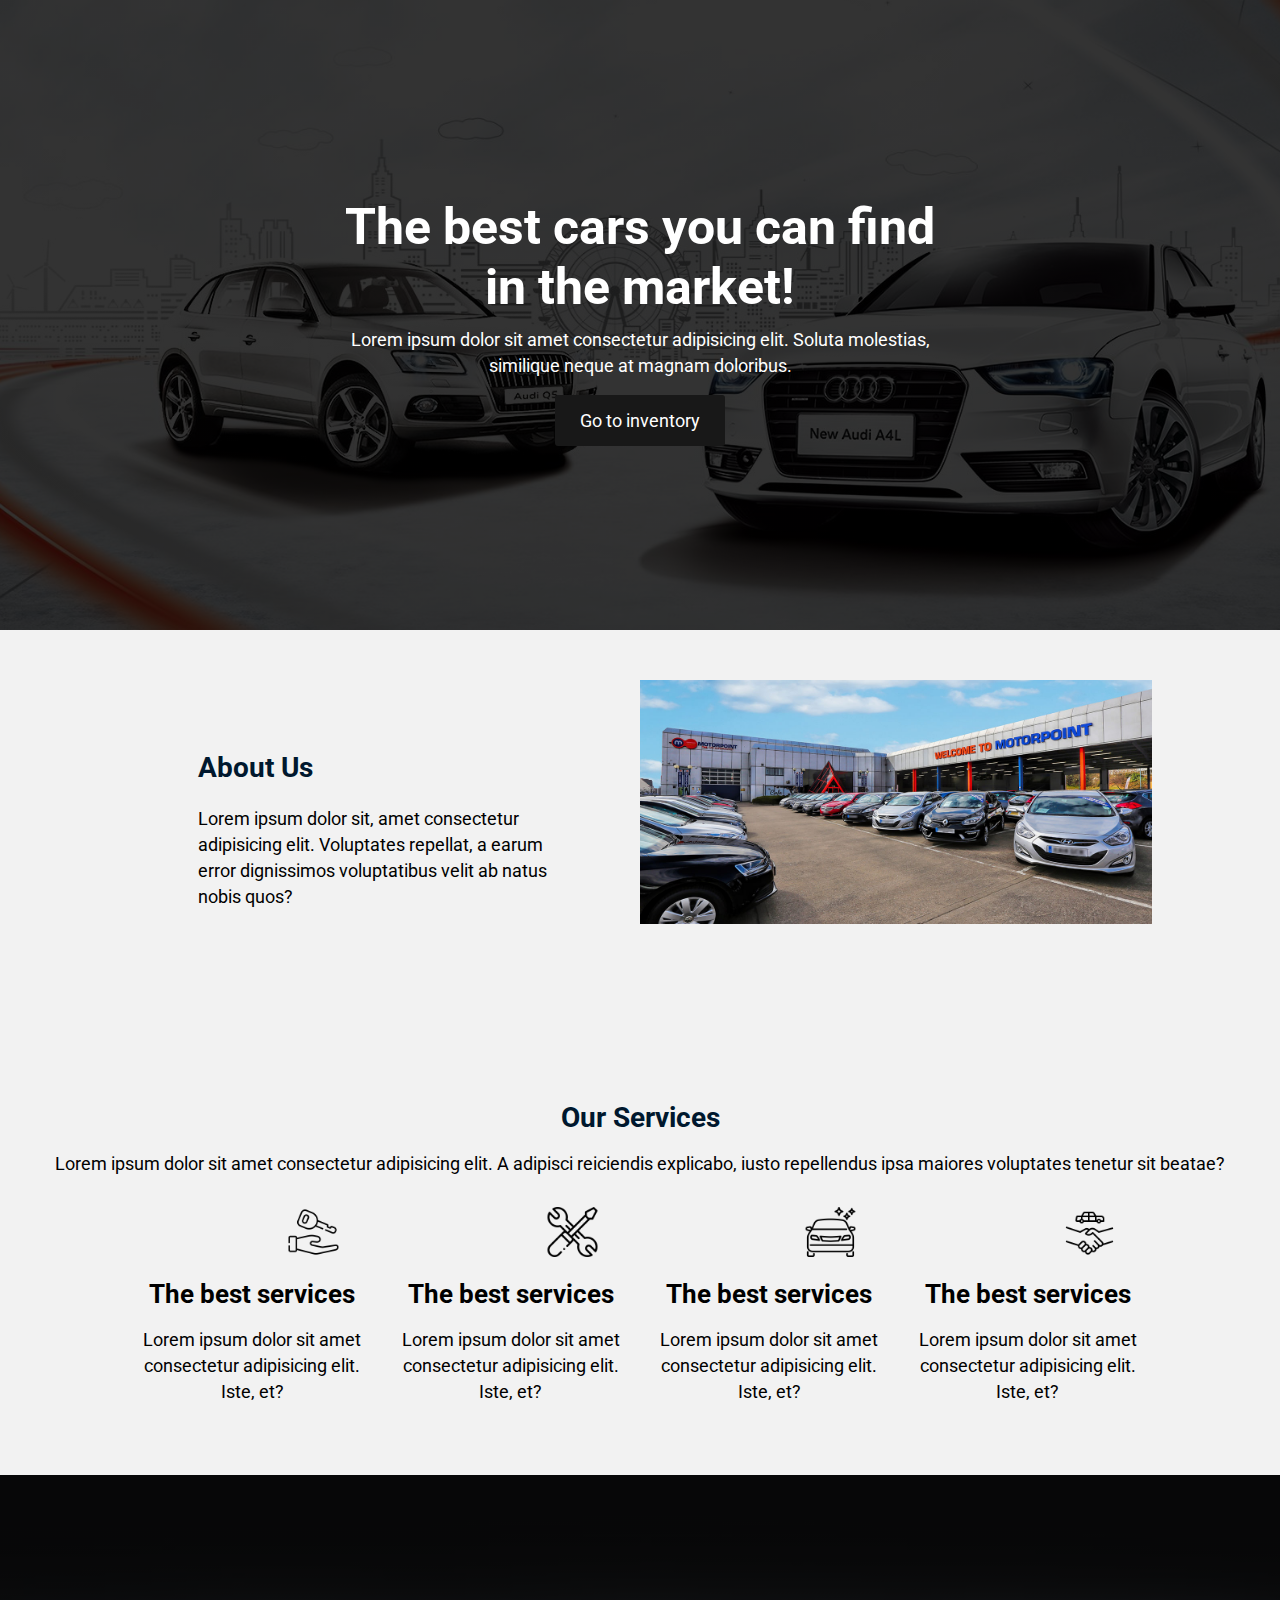
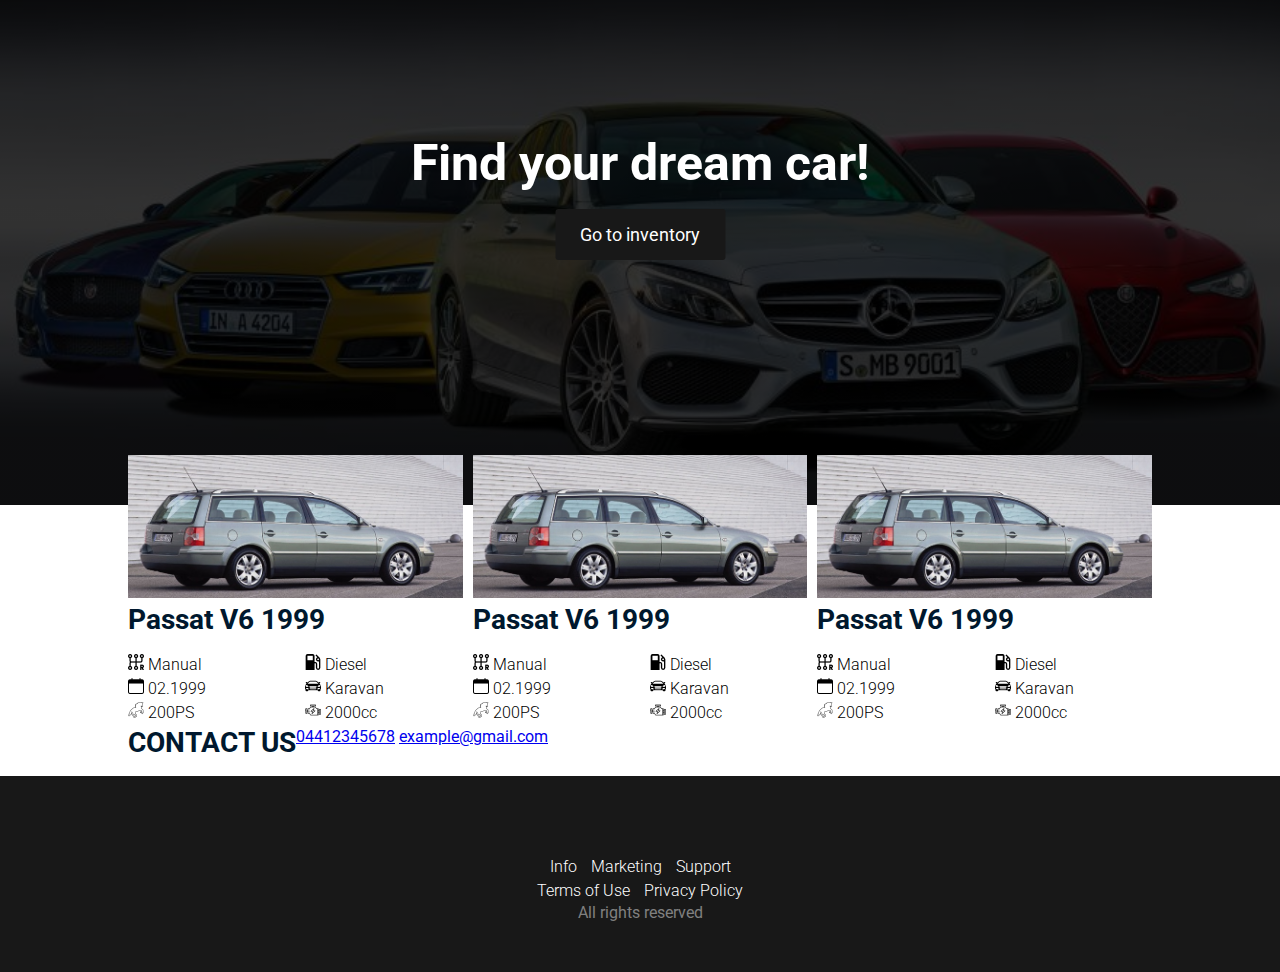
==== index.html @ 80c31ff4 "changes" ====
<!DOCTYPE html>
<html lang="en">
<head>
    <meta charset="UTF-8">
    <meta http-equiv="X-UA-Compatible" content="IE=edge">
    <meta name="viewport" content="width=device-width, initial-scale=1.0">
    <title>Car Dealership</title>
    <link rel="stylesheet" href="https://cdnjs.cloudflare.com/ajax/libs/font-awesome/6.2.1/css/all.min.css" integrity="sha512-MV7K8+y+gLIBoVD59lQIYicR65iaqukzvf/nwasF0nqhPay5w/9lJmVM2hMDcnK1OnMGCdVK+iQrJ7lzPJQd1w==" crossorigin="anonymous" referrerpolicy="no-referrer" />
    <link rel="stylesheet" href="style.css">
</head>
<body>
    <!-- BANNER -->
    <div class="banner">
        <div class="hero-image">
            <div class="hero-text">
              <h1 style="font-size:50px">The best cars you can find in the market!</h1>
              <p>Lorem ipsum dolor sit amet consectetur adipisicing elit. Soluta molestias, similique neque at magnam doloribus.</p>
             <div class="banner_button">
                <a href="#">Go to inventory</a>
             </div>
            </div>
          </div>
    </div>

    <!-- ABOUT US -->
    <div class="about">
        <div class="wrapper">
            <div class="about_text">
                <h2>About Us</h2>
            <p>Lorem ipsum dolor sit, amet consectetur adipisicing elit. Voluptates repellat, a earum error dignissimos voluptatibus velit ab natus nobis quos?</p>
            </div>
            <div class="about_img">
                <img src="/img/inventory.jpg" alt="No Image">
            </div>
        </div>
    </div>

    <!-- Services -->
    <div class="services">
        <div class="service_title title">
            <h2>Our Services</h2>
            <p>Lorem ipsum dolor sit amet consectetur adipisicing elit. A adipisci reiciendis explicabo, iusto repellendus ipsa maiores voluptates tenetur sit beatae?</p>
        </div>
        <div class="wrapper">
           
            <div class="boxes">
                <div class="service_box">
                    <div class="service_box_icon">
                        <img src="./img/icons/car-key.png" alt="no image">
                        
                    </div>
                    <div class="service_text">
                        <h4>The best services</h4>
                        <p>Lorem ipsum dolor sit amet consectetur adipisicing elit. Iste, et?</p>
                    </div>
                </div>
                <div class="service_box">
                    <div class="service_box_icon">
                        <img src="./img/icons/car-repair.png" alt="no image">
                    </div>
                    <div class="service_text">
                        <h4>The best services</h4>
                        <p>Lorem ipsum dolor sit amet consectetur adipisicing elit. Iste, et?</p>
                    </div>
                </div>
                <div class="service_box">
                    <div class="service_box_icon">
                        <img src="./img/icons/car-wash.png" alt="no image">
                    </div>
                    <div class="service_text">
                        <h4>The best services</h4>
                        <p>Lorem ipsum dolor sit amet consectetur adipisicing elit. Iste, et?</p>
                    </div>
                </div>
                <div class="service_box">
                    <div class="service_box_icon">
                        <img src="./img/icons/trade.png" alt="no image">
                    </div>
                    <div class="service_text">
                        <h4>The best services</h4>
                        <p>Lorem ipsum dolor sit amet consectetur adipisicing elit. Iste, et?</p>
                    </div>
                </div>

            </div>
        </div>
    </div>
    <!-- INVENTORY -->
    <div class="inventory">
        <div class="banner">
            <div class="inventory_image">
                <div class="hero-text">
                  <h1 style="font-size:50px">Find your dream car!</h1>
                 <div class="banner_button">
                    <a href="#">Go to inventory</a>
                 </div>
                </div>
              </div>
        </div>
        <div class="wrapper">
            <div class="invetory_boxes">
                <div class="car_box">
                    <div class="car_img">
                        <img src="./img/passat.jpg" alt="Passat">
                    </div>
                    <div class="car_title">
                        <h2>Passat V6 1999</h2>
                    </div>
                    <div class="car_icons">
                        <ul class="spec_list">
                            <li class="spec_list">
                                <img src="./img/icons/manual-transmission.png" alt="manual-transmission">
                                <span>Manual</span>
                            </li>
                            <li class="spec_list">
                                <img src="./img/icons/calendar.png" alt="manual-transmission">
                                <span>02.1999</span>
                            </li>
                            <li class="spec_list">
                                <img src="./img/icons/horse-jumping-outline-variant.png" alt="manual-transmission">
                                <span>200PS</span>
                            </li>
                            <li class="spec_list">
                                <img src="./img/icons/gas-station.png" alt="manual-transmission">
                                <span>Diesel</span>
                            </li>
                            <li class="spec_list">
                                <img src="./img/icons/sedan-car-front.png" alt="manual-transmission">
                                <span>Karavan</span>
                            </li>
                            <li class="spec_list">
                                <img src="./img/icons/car.png" alt="manual-transmission">
                                <span>2000cc</span>
                            </li>
                        </ul>
                    </div>
                </div>
                <div class="car_box">
                    <div class="car_img">
                        <img src="./img/passat.jpg" alt="Passat">
                    </div>
                    <div class="car_title">
                        <h2>Passat V6 1999</h2>
                    </div>
                    <div class="car_icons">
                        <ul class="spec_list">
                            <li class="spec_list">
                                <img src="./img/icons/manual-transmission.png" alt="manual-transmission">
                                <span>Manual</span>
                            </li>
                            <li class="spec_list">
                                <img src="./img/icons/calendar.png" alt="manual-transmission">
                                <span>02.1999</span>
                            </li>
                            <li class="spec_list">
                                <img src="./img/icons/horse-jumping-outline-variant.png" alt="manual-transmission">
                                <span>200PS</span>
                            </li>
                            <li class="spec_list">
                                <img src="./img/icons/gas-station.png" alt="manual-transmission">
                                <span>Diesel</span>
                            </li>
                            <li class="spec_list">
                                <img src="./img/icons/sedan-car-front.png" alt="manual-transmission">
                                <span>Karavan</span>
                            </li>
                            <li class="spec_list">
                                <img src="./img/icons/car.png" alt="manual-transmission">
                                <span>2000cc</span>
                            </li>
                        </ul>
                    </div>
                </div>
                <div class="car_box">
                    <div class="car_img">
                        <img src="./img/passat.jpg" alt="Passat">
                    </div>
                    <div class="car_title">
                        <h2>Passat V6 1999</h2>
                    </div>
                    <div class="car_icons">
                        <ul class="spec_list">
                            <li class="spec_list">
                                <img src="./img/icons/manual-transmission.png" alt="manual-transmission">
                                <span>Manual</span>
                            </li>
                            <li class="spec_list">
                                <img src="./img/icons/calendar.png" alt="manual-transmission">
                                <span>02.1999</span>
                            </li>
                            <li class="spec_list">
                                <img src="./img/icons/horse-jumping-outline-variant.png" alt="manual-transmission">
                                <span>200PS</span>
                            </li>
                            <li class="spec_list">
                                <img src="./img/icons/gas-station.png" alt="manual-transmission">
                                <span>Diesel</span>
                            </li>
                            <li class="spec_list">
                                <img src="./img/icons/sedan-car-front.png" alt="manual-transmission">
                                <span>Karavan</span>
                            </li>
                            <li class="spec_list">
                                <img src="./img/icons/car.png" alt="manual-transmission">
                                <span>2000cc</span>
                            </li>
                        </ul>
                    </div>  
                </div>
                
            </div>
        </div>
    </div>
    <!-- CONTACT -->
    <div class="contact_form">
        <div class="wrapper">
            <div class="contact_title">
                <h2>CONTACT US</h2>
            </div>
        <div class="contact_us">
            <i class="fa-solid fa-phone"></i>
            <a href="tel:04412345678" >04412345678</a>
            <i class="fa-solid fa-phone"></i>
            <a href="mailto:example@gmail.com" >example@gmail.com</a>
            

            
        </div>            
        </div>

    </div>
    <!-- FOOTER -->
    <footer>
        <div class="footer">
            <div class="wrapper_footer">
                <div class="socailmedia_icons">
                    <a href="#"><i class="fa-brands fa-facebook"></i></a>
                    <a href="#"><i class="fa-brands fa-facebook"></i></a>
                    <a href="#"><i class="fa-brands fa-facebook"></i></a>
                </div>
                <ul class="footer_lists">
                    <li>
                        <a href="#">Info</a>
                    </li>
                    <li>
                        <a href="#">Marketing</a>
                    </li>
                    <li>
                        <a href="#">Support</a>
                    </li>
                </ul>
                <ul class="footer_lists">
                    <li>
                        <a href="#">Terms of Use</a>
                    </li>
                    <li>
                        <a href="#">Privacy Policy  </a>
                    </li>
                </ul>    
                <span class="span_footer">All rights reserved</span>            
            </div>
            </div>
    </footer>

    <script src="script.js"></script>
</body>
</html>
---- style.css ----
@import url('https://fonts.googleapis.com/css2?family=Roboto&display=swap');

*{
    margin:0;
    padding: 0;
    box-sizing: border-box;
}


body{
  font-family: 'Roboto', sans-serif;
}
.title{
  text-align: center;
  margin-bottom:30px;

}
/* Typography */
h1 {
  font-size: 50px;
  line-height: 60px;
  font-weight: 700;
  margin: 0;
  padding: 0;
  color:#FFFFFF;

}
h2 {
  font-size: 28px;
  line-height: 36px;
  margin: 0 0 15px 0;
  padding: 0;
  color:#00182E;
}
h3 {
  font-size: 24px;
  line-height: 32px;
  margin: 0 0 10px 0;
  padding: 0;
  color:#00182E;
}
h4 {
  font-size: 18px;
  line-height: 26px;
  font-weight: 500;
  margin: 0 0 20px 0;
  padding: 0;
}
h5 {
  font-size: 9px;
  line-height: 17px;
  margin: 0 ;
  padding: 0 ;
}
h6 {
  font-size: 11px;
  line-height: 28px;
  font-weight: 700;
  margin: 0 0 20px 0;
  padding: 0 ;
}
p {
  font-size: 18px;
  line-height: 26px;
  margin: 0 0 20px 0;
  padding: 0;
  /* color:#00182E; */

}
a {
  font-size: 16px;
  line-height: 24px;
  font-weight: inherit;
  margin: 0 0 20px 0;
  padding: 0;
}

ul li, ol li {
  font-size: 16px;
  line-height: 24px;
  font-weight: 300;
  margin: 0 ;
  padding: 0;
}
a:hover, a:focus {
  text-decoration: none;
  outline-offset: 0px;
  outline: none;
}
img, input {
  border: 0 none;
  outline: 0 none;
}
hr {
  border: 1px solid #f1f1f1;
  margin-bottom: 25px;
}

/* --------------------------------------------
  Form
-------------------------------------------- */
form {
  width: 100%;
  display: block;
  height: auto;
  margin: 0;
  padding: 0;
}
label {
  display: block;
  font-size: 16px;
  line-height: 28px;
  font-weight: normal;
  margin: 0 0 20px 0;
  padding: 0;
}
form input {
  display: block;
  width: 100%;
  height: 45px;
  font-size: 15px;
  /* margin: 0 0 20px 0; */
  padding-left: 18px;
  border: 1px solid #00182E;
  background: 0 none;
  outline: none;
  color:#A5A5A5;
  -webkit-transition: all 0.3s ease-in-out;
  -moz-transition: all 0.3s ease-in-out;
  -o-transition: all 0.3s ease-in-out;
  -ms-transition: all 0.3s ease-in-out;
  transition: all 0.3s ease-in-out;
}
form textarea {
  display: block;
  width: 100%;
  min-height: 350px;
  margin: 0 0 20px 0;
  padding: 18px 15px 15px 18px;
  resize: none;
  font-size: 16px;
  background: 0 none;
  border: 1px solid #00182E;
  color:#A5A5A5;
  outline: none;
  box-sizing: border-box;
  -moz-box-sizing: border-box;
  -webkit-box-sizing: border-box;
  -webkit-transition: all 0.3s ease-in-out;
  -moz-transition: all 0.3s ease-in-out;
  -o-transition: all 0.3s ease-in-out;
  -ms-transition: all 0.3s ease-in-out;
  transition: all 0.3s ease-in-out;
}
form input[type="submit"] {
  width: auto;
  height: 63px;
  margin: 0 0 20px 0;
  padding: 10px 20px 10px 20px;
  border: 1px solid #00182E;
  background: 0 none;
  float: right;
  line-height: normal;
}
/* BANNER */

.hero-image {
    background-image: linear-gradient(rgba(0, 0, 0, 0.8), rgba(0, 0, 0, 0.8)), url("/img/banner_1.jpg");
    height: 70vh;
    background-position: center;
    background-repeat: no-repeat;
     background-size: cover; 
    position: relative;
  }
  
  .hero-text {
    text-align: center;
    position: absolute;
    top: 50%;
    left: 50%;
    transform: translate(-50%, -50%);
    color: white;
  }
  .banner_button a{
    background-color: #181818;
    color: white;
    padding: 15px 25px;
    text-decoration: none;
    border-radius: 3px;
    font-size: 18px;
  }
  .banner_button{
    margin-top: 30px;
  }
  .hero-text h1{
    margin-bottom: 10px;
}
  /* About Us Section */

  .wrapper{
    width: 80%;
    margin: 0 auto;
    display: flex;
   
  }
  .about_text , .about_img{
    width: 50%;
  }
  .about_img img{
    width: 100%;
  }

.about_text{
 margin: auto auto; 
 padding: 70px;
}
.about_text h2{
  margin-bottom: 20px;
}
.about, .services{
    padding: 50px 0;
    background-color: #f2f2f2;
}


/* LOGIN PAGE */
.login_page_banner img{
  width: 100%;
  position: relative;
  height: 40vh;
  background-position: center;
  background-repeat: no-repeat;
   background-size: cover; 
  position: relative;
}
.login_box{
  min-width: 550px;
  margin: 50px auto 0 auto;
  background-color: white;
  border-radius: 3px;
  padding: 40px 20px;
}
.login_page{
  background-color: #f2f2f2;
  height: 110vh;
  width: 100%;
}

.text-field {
  position: relative;
  margin: 10px 2.5px 20px 2.5px;
}

.login_page input {
  display: inline-block;
  border: 1px solid #181818;
  color: #444;
  background-color: #fafafa;
  padding: 10px;
  width: 100%;
}

.login_page input:focus {
      border:1px solid #181818;
      border-bottom: solid 1px #181818;
      background-color:#f2f2f2;
  }

  .login_page label {
  color: #999;
  position: absolute;
  pointer-events: none;
  left: 10px;
  top: 10px;
  transition: 0.2s;
}

.login_page input:focus ~ label, .login_page input:valid ~ label {
  top: -10px;
  left: 15px;
  font-size: small;
  color: black;
  background-color:#f2f2f2;
  padding:0 5px 0 5px;
  line-height: 1;
}
.login_box h3{
  margin: 30px 0;
}
.signin {
  margin-top: 50px;
  text-align: center;
}
button.login_btn{
  width: 100%;
  background-color: #181818;
  color: white;
  border: none;
  border-radius: 3px;
  padding: 10px 0;
  font-size: 16px;
  font-weight: bold;
  letter-spacing: 1px;
  cursor: pointer;
}

/* Services */

.boxes{
  display: grid;
  grid-template-columns: auto auto auto  auto;
  justify-content: space-between;
  text-align: center;
  gap: 0 10px;
}
.service_box_icon img{
  width: 50px;
  height: auto;
  text-align: center;
  margin-left: 50%;
  transform: translateX(-1%);
  margin-bottom: 20px;

}
.service_text h4{
  font-size: 26px;
  font-weight: bold;

}
/* INVENTORY */

ul.spec_list li{
  list-style: none;
}

ul.spec_list{
  -moz-column-count: 2;
  -moz-column-gap: 20px;
  -webkit-column-count: 2;
  -webkit-column-gap: 20px;
  column-count: 2 ;
  column-gap: 20px;
}

.invetory_boxes{
  display: grid;
  grid-template-columns: auto auto auto;
  justify-content: space-between;
  /* text-align: center; */
  gap: 0 10px;
  margin-top: -50px;
  z-index: 99;
}
.car_img img{
width: 100%;

}
.inventory_image{
  background-image:linear-gradient(rgba(0, 0, 0, 0.8), rgba(0, 0, 0, 0.8)),  url(./img/dream_car.jpg);
  height: 70vh;
  background-position: center;
  background-repeat: no-repeat;
   background-size: cover; 
  position: relative;
}
.footer{
  background-color: #181818;
  padding: 50px 0;
  text-align: center;

}
.socailmedia_icons{
  width: 100%;

}
.socailmedia_icons i{
  font-size: 30px;
  margin: 5px;
  color: red;


}
.wrapper_footer{
  width: 80%;
  margin: 0 auto;
}

ul.footer_lists li {
  display: inline;
  list-style: none;
  margin: 5px;

}

ul.footer_lists li a{
  color:white;
  text-decoration: none;
}
span.span_footer{
  color: grey;
  margin-top: 50px;
}
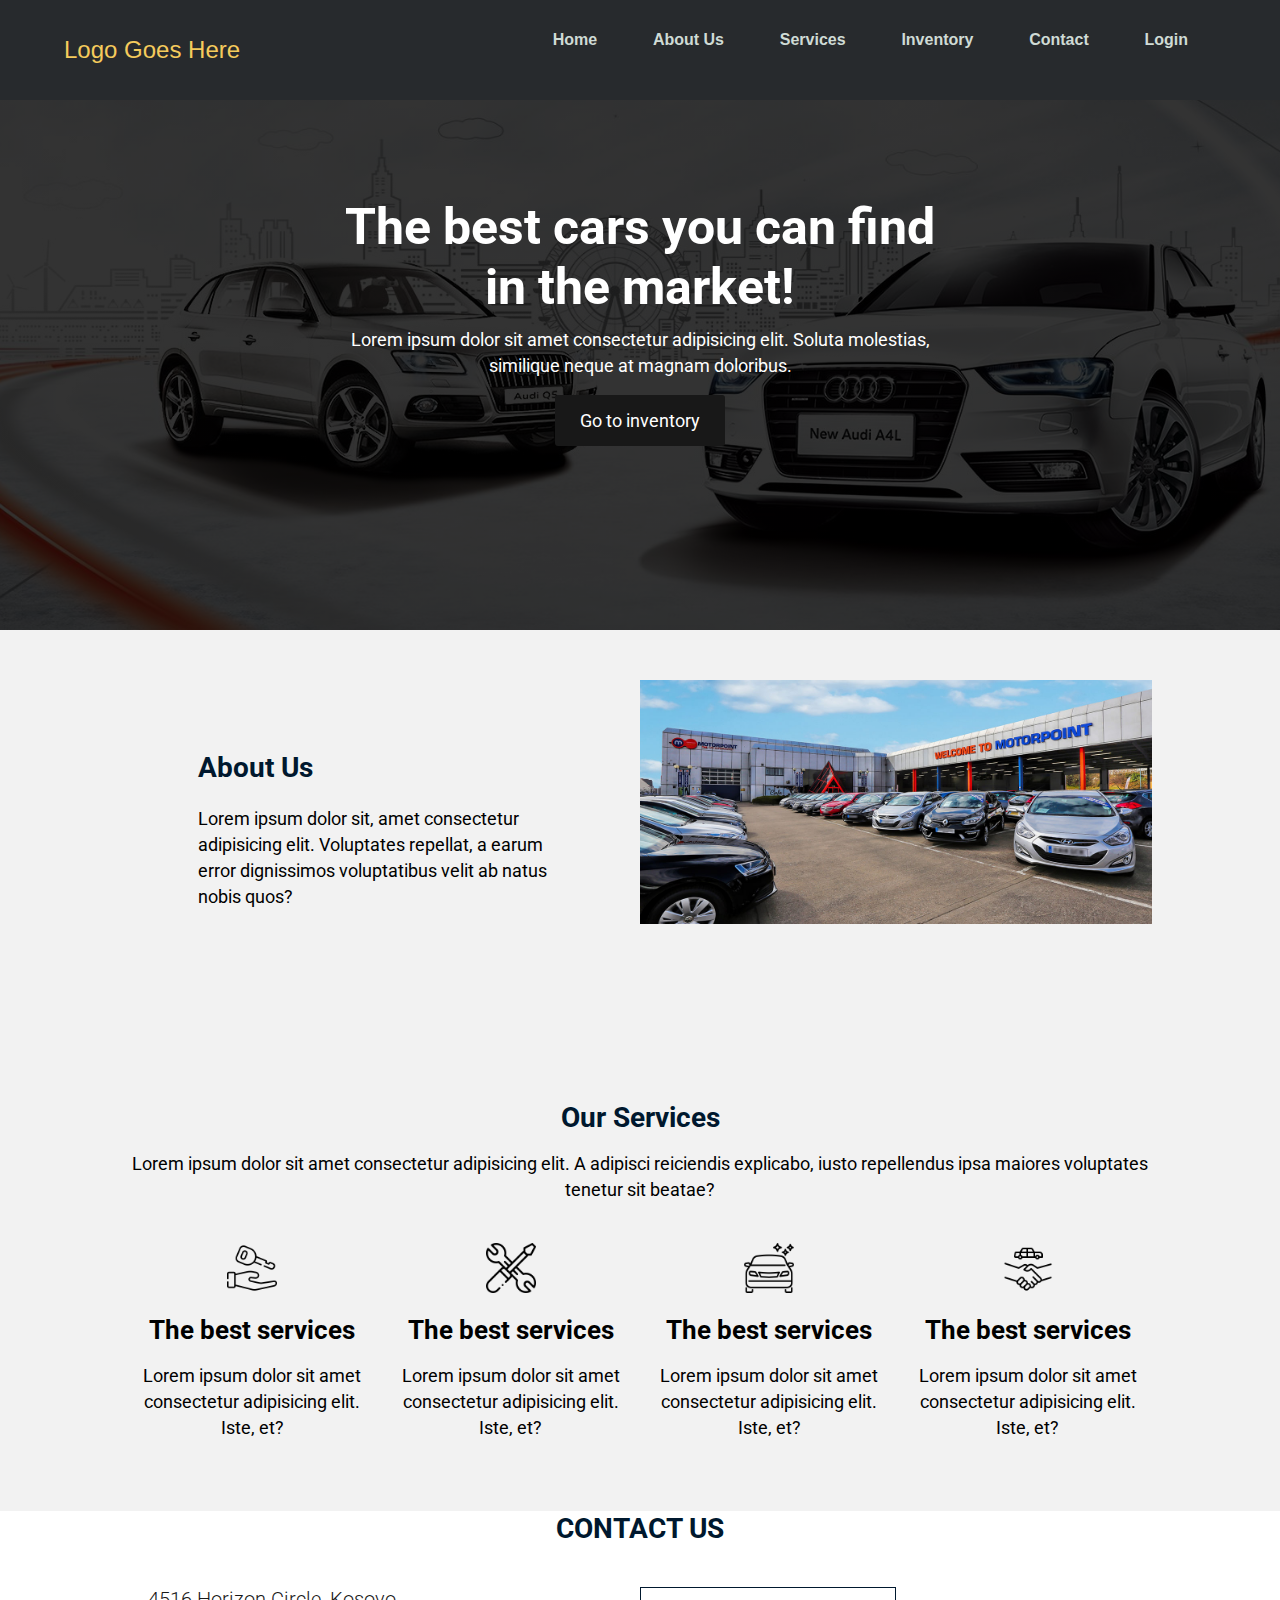
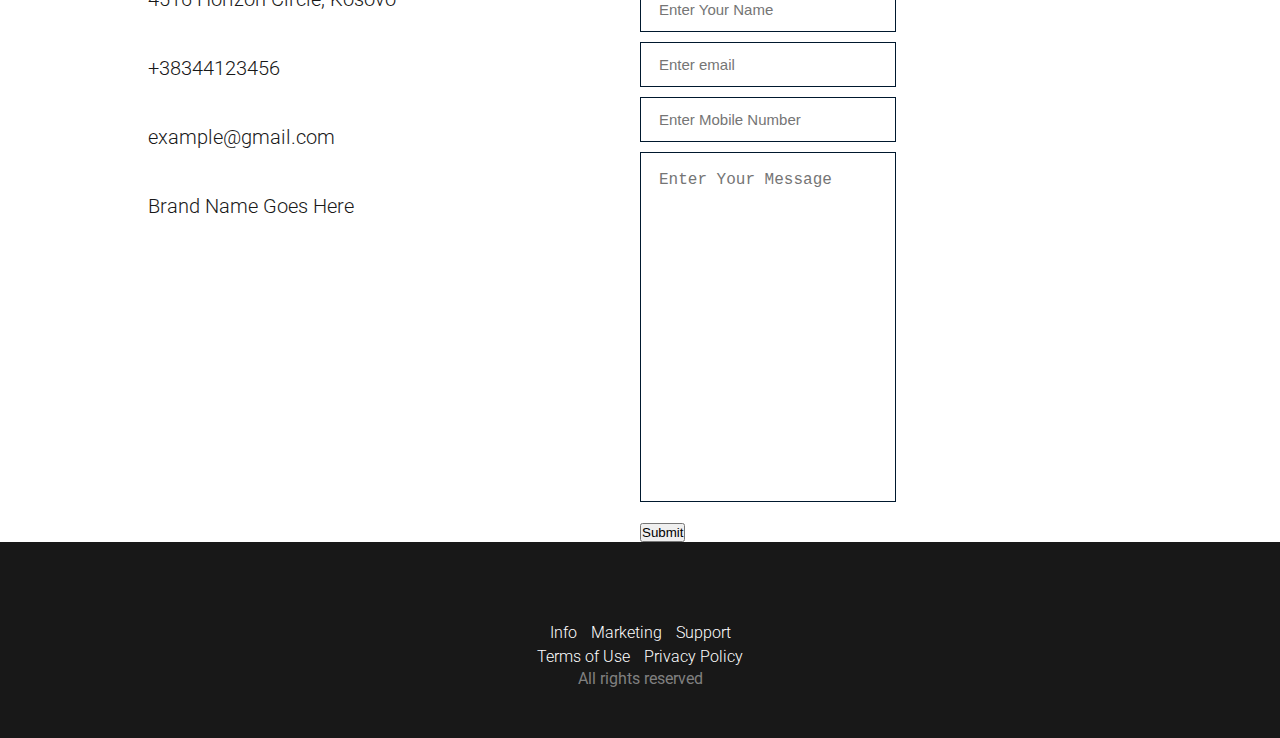
==== commit a35483e6: "Changes" ====
--- a/index.html
+++ b/index.html
@@ -6,10 +6,33 @@
     <meta name="viewport" content="width=device-width, initial-scale=1.0">
     <title>Car Dealership</title>
     <link rel="stylesheet" href="https://cdnjs.cloudflare.com/ajax/libs/font-awesome/6.2.1/css/all.min.css" integrity="sha512-MV7K8+y+gLIBoVD59lQIYicR65iaqukzvf/nwasF0nqhPay5w/9lJmVM2hMDcnK1OnMGCdVK+iQrJ7lzPJQd1w==" crossorigin="anonymous" referrerpolicy="no-referrer" />
-    <link rel="stylesheet" href="style.css">
+    <link rel="stylesheet" href="./style/style.css">
+    <link rel="stylesheet" href="style/media.css">
 </head>
 <body>
-    <!-- BANNER -->
+
+     <!-----         Menu         ------>
+     <nav class="underline_nav">
+        <input id="nav-toggle" type="checkbox">
+       <a href="index.html"> <div class="logo">Logo Goes Here</div></a>
+        <ul class="links">
+            <li><a href="#">Home</a></li>   
+            <li><a href="#">About Us</a></li>
+            <li><a href="#">Services</a></li>
+            <li><a href="inventory.html">Inventory</a></li>
+            <li><a href="contact.html">Contact</a></li>
+            <li><a href="login.html">Login</a></li>
+        </ul>
+        
+
+        <label for="nav-toggle" class="icon-burger">
+            <div class="line"></div>
+            <div class="line"></div>
+            <div class="line"></div>
+        </label>
+    </nav>
+
+    <!-- BANNER --> 
     <div class="banner">
         <div class="hero-image">
             <div class="hero-text">
@@ -86,7 +109,7 @@
         </div>
     </div>
     <!-- INVENTORY -->
-    <div class="inventory">
+    <!-- <div class="inventory">
         <div class="banner">
             <div class="inventory_image">
                 <div class="hero-text">
@@ -210,21 +233,41 @@
                 
             </div>
         </div>
-    </div>
+    </div> -->
     <!-- CONTACT -->
     <div class="contact_form">
-        <div class="wrapper">
-            <div class="contact_title">
+        <div class="wrapper_contact">
+            <div class="contact_title title">
                 <h2>CONTACT US</h2>
             </div>
         <div class="contact_us">
-            <i class="fa-solid fa-phone"></i>
-            <a href="tel:04412345678" >04412345678</a>
-            <i class="fa-solid fa-phone"></i>
-            <a href="mailto:example@gmail.com" >example@gmail.com</a>
-            
-
-            
+            <ul class="contact_info">
+                <li><a href="https://goo.gl/maps/fk35kuR2UmJ48J897"><i class="fa-solid fa-location-dot"></i>4516 Horizon Circle, Kosovo</a></li>
+                <li><a href="tel:+38344123456"><i class="fa-solid fa-phone"></i>+38344123456</a></li>
+                <li><a href="mailto:example@gmail.com"><i class="fa-solid fa-envelope"></i>example@gmail.com</a></li>
+                <li><a href="https://Instagram.com"><i class="fa-brands fa-instagram"></i>Brand Name Goes Here</a></li>
+            </ul>
+
+            <div class="form_contact_section">
+                <form action="/action_page.php">
+          
+                    <div class="form-group">
+                      <input type="text" class="form-control" placeholder="Enter Your Name" id="username" required autocomplete="on">
+                    </div>
+                    <div class="form-group">
+                      <input type="email" class="form-control" placeholder="Enter email" id="email" required autocomplete="on">
+                    </div>
+                    <div class="form-group">  
+                      <input type="tel" class="form-control" placeholder="Enter Mobile Number" id="mobile" autocomplete="off">
+                    </div>
+                    <div class="form-group">
+                      <textarea class="form-control" rows="3" id="comment" placeholder="Enter Your Message"></textarea>
+                    </div>
+                    <div class="d-flex justify-content-center form-button">
+                    <button type="submit" class="btn submit_button">Submit</button>
+                  </div>
+                  </form>
+            </div>
         </div>            
         </div>
 
--- a/style/style.css
+++ b/style/style.css
@@ -0,0 +1,540 @@
+@import url('https://fonts.googleapis.com/css2?family=Roboto&display=swap');
+
+*{
+    margin:0;
+    padding: 0;
+    box-sizing: border-box;
+}
+
+
+body{
+  font-family: 'Roboto', sans-serif;
+}
+.title{
+  text-align: center;
+  margin: 0 auto 40px auto;
+  width: 80%;
+
+}
+/* Typography */
+h1 {
+  font-size: 50px;
+  line-height: 60px;
+  font-weight: 700;
+  margin: 0;
+  padding: 0;
+  color:#FFFFFF;
+
+}
+h2 {
+  font-size: 28px;
+  line-height: 36px;
+  margin: 0 0 15px 0;
+  padding: 0;
+  color:#00182E;
+}
+h3 {
+  font-size: 24px;
+  line-height: 32px;
+  margin: 0 0 10px 0;
+  padding: 0;
+  color:#00182E;
+}
+h4 {
+  font-size: 18px;
+  line-height: 26px;
+  font-weight: 500;
+  margin: 0 0 20px 0;
+  padding: 0;
+}
+h5 {
+  font-size: 9px;
+  line-height: 17px;
+  margin: 0 ;
+  padding: 0 ;
+}
+h6 {
+  font-size: 11px;
+  line-height: 28px;
+  font-weight: 700;
+  margin: 0 0 20px 0;
+  padding: 0 ;
+}
+p {
+  font-size: 18px;
+  line-height: 26px;
+  margin: 0 0 20px 0;
+  padding: 0;
+  /* color:#00182E; */
+
+}
+a {
+  font-size: 16px;
+  line-height: 24px;
+  font-weight: inherit;
+  margin: 0 0 20px 0;
+  padding: 0;
+}
+
+ul li, ol li {
+  font-size: 16px;
+  line-height: 24px;
+  font-weight: 300;
+  margin: 0 ;
+  padding: 0;
+}
+a:hover, a:focus {
+  text-decoration: none;
+  outline-offset: 0px;
+  outline: none;
+}
+img, input {
+  border: 0 none;
+  outline: 0 none;
+}
+hr {
+  border: 1px solid #f1f1f1;
+  margin-bottom: 25px;
+}
+nav ul li a,
+nav ul li a:after,
+nav ul li a:before {
+  transition: all .5s;
+}
+
+/* --------------------------------------------
+  Form
+-------------------------------------------- */
+form {
+  width: 100%;
+  display: block;
+  height: auto;
+  margin: 0;
+  padding: 0;
+}
+label {
+  display: block;
+  font-size: 16px;
+  line-height: 28px;
+  font-weight: normal;
+  margin: 0 0 20px 0;
+  padding: 0;
+}
+form input {
+  display: block;
+  width: 100%;
+  height: 45px;
+  font-size: 15px;
+  /* margin: 0 0 20px 0; */
+  padding-left: 18px;
+  border: 1px solid #00182E;
+  background: 0 none;
+  outline: none;
+  color:#A5A5A5;
+  -webkit-transition: all 0.3s ease-in-out;
+  -moz-transition: all 0.3s ease-in-out;
+  -o-transition: all 0.3s ease-in-out;
+  -ms-transition: all 0.3s ease-in-out;
+  transition: all 0.3s ease-in-out;
+}
+form textarea {
+  display: block;
+  width: 100%;
+  min-height: 350px;
+  margin: 0 0 20px 0;
+  padding: 18px 15px 15px 18px;
+  resize: none;
+  font-size: 16px;
+  background: 0 none;
+  border: 1px solid #00182E;
+  color:#A5A5A5;
+  outline: none;
+  box-sizing: border-box;
+  -moz-box-sizing: border-box;
+  -webkit-box-sizing: border-box;
+  -webkit-transition: all 0.3s ease-in-out;
+  -moz-transition: all 0.3s ease-in-out;
+  -o-transition: all 0.3s ease-in-out;
+  -ms-transition: all 0.3s ease-in-out;
+  transition: all 0.3s ease-in-out;
+}
+form input[type="submit"] {
+  width: auto;
+  height: 63px;
+  margin: 0 0 20px 0;
+  padding: 10px 20px 10px 20px;
+  border: 1px solid #00182E;
+  background: 0 none;
+  float: right;
+  line-height: normal;
+}
+
+/*      Menu      */
+nav .logo a{
+  color: #272a2d ;
+  text-decoration: none;
+}
+nav .logo a:hover{
+  color: #272a2d !important;
+  text-decoration: none;
+}
+.logo img{
+  width: 200px;
+  height: auto;
+}
+nav {
+    position: fixed;
+    z-index: 10;
+    left: 0;
+    right: 0;
+    top: 0;
+    font-family: 'Montserrat', sans-serif;
+    padding: 0 5%;
+  height: 100px;
+  background-color: #272a2d;
+}
+nav .logo {
+    float: left;
+    width: 40%;
+    height: 100%;
+    display: flex;
+    align-items: center;
+    font-size: 24px;
+  color: #f5cb5c !important;
+  text-decoration: none;
+  /* margin-top: 2%; */
+}
+nav .logo strong{
+  margin-left: 6px;
+}
+nav .links {
+    float: right;
+    padding: 0;
+    margin: 0;
+    width: 60%;
+    height: 100%;
+    display: flex;
+    justify-content: space-around;
+    align-items: center;
+}
+nav .links li {
+    list-style: none;
+}
+nav .links a {
+    display: block;
+    padding: 1em;
+    font-size: 16px;
+    font-weight: bold;
+    color: #cfdbd5;
+    text-decoration: none;
+}
+#nav-toggle {
+    position: absolute;
+    top: -100px;
+}
+nav .icon-burger {
+    display: none;
+    position: absolute;
+    right: 5%;
+    top: 50%;
+    transform: translateY(-50%);
+}
+nav .icon-burger .line {
+    width: 30px;
+    height: 5px;
+    background-color: #e5e5e5;
+    margin: 5px;
+    border-radius: 3px;
+    transition: all .3s ease-in-out;
+}
+
+/* Line Under In Hover */
+nav.underline_nav ul li a {
+  position: relative;
+}
+nav.underline_nav ul li a:after {
+  position: absolute;
+  bottom: 0;
+  left: 0;
+  right: 0;
+  margin: auto;
+  width: 0%;
+  content: '.';
+  color: transparent;
+  background: #aaa;
+  height: 1px;
+}
+nav.underline_nav ul li a:hover:after {
+  width: 100%;
+}
+
+
+/* BANNER */
+
+.hero-image {
+    background-image: linear-gradient(rgba(0, 0, 0, 0.8), rgba(0, 0, 0, 0.8)), url("/img/banner_1.jpg");
+    height: 70vh;
+    background-position: center;
+    background-repeat: no-repeat;
+     background-size: cover; 
+    position: relative;
+  }
+  
+  .hero-text {
+    text-align: center;
+    position: absolute;
+    top: 50%;
+    left: 50%;
+    transform: translate(-50%, -50%);
+    color: white;
+  }
+  .banner_button a{
+    background-color: #181818;
+    color: white;
+    padding: 15px 25px;
+    text-decoration: none;
+    border-radius: 3px;
+    font-size: 18px;
+  }
+  .banner_button{
+    margin-top: 30px;
+  }
+  .hero-text h1{
+    margin-bottom: 10px;
+}
+  /* About Us Section */
+
+  .wrapper{
+    width: 80%;
+    margin: 0 auto;
+    display: flex;
+   
+  }
+  .about_text , .about_img{
+    width: 50%;
+  }
+  .about_img img{
+    width: 100%;
+  }
+
+.about_text{
+ margin: auto auto; 
+ padding: 70px;
+}
+.about_text h2{
+  margin-bottom: 20px;
+}
+.about, .services{
+    padding: 50px 0;
+    background-color: #f2f2f2;
+}
+
+
+/* LOGIN PAGE */
+.login_page_banner img{
+  width: 100%;
+  position: relative;
+  height: 40vh;
+  background-position: center;
+  background-repeat: no-repeat;
+   background-size: cover; 
+  position: relative;
+}
+.login_box{
+  min-width: 550px;
+  margin: 50px auto 0 auto;
+  background-color: white;
+  border-radius: 3px;
+  padding: 40px 20px;
+}
+.login_page{
+  background-color: #f2f2f2;
+  height: 110vh;
+  width: 100%;
+}
+
+.text-field {
+  position: relative;
+  margin: 10px 2.5px 20px 2.5px;
+}
+
+.login_page input {
+  display: inline-block;
+  border: 1px solid #181818;
+  color: #444;
+  background-color: #fafafa;
+  padding: 10px;
+  width: 100%;
+}
+
+.login_page input:focus {
+      border:1px solid #181818;
+      border-bottom: solid 1px #181818;
+      background-color:#f2f2f2;
+  }
+
+  .login_page label {
+  color: #999;
+  position: absolute;
+  pointer-events: none;
+  left: 10px;
+  top: 10px;
+  transition: 0.2s;
+}
+
+.login_page input:focus ~ label, .login_page input:valid ~ label {
+  top: -10px;
+  left: 15px;
+  font-size: small;
+  color: black;
+  background-color:#f2f2f2;
+  padding:0 5px 0 5px;
+  line-height: 1;
+}
+.login_box h3{
+  margin: 30px 0;
+}
+.signin {
+  margin-top: 50px;
+  text-align: center;
+}
+button.login_btn{
+  width: 100%;
+  background-color: #181818;
+  color: white;
+  border: none;
+  border-radius: 3px;
+  padding: 10px 0;
+  font-size: 16px;
+  font-weight: bold;
+  letter-spacing: 1px;
+  cursor: pointer;
+}
+
+/* Services */
+
+.boxes{
+  display: grid;
+  grid-template-columns: auto auto auto  auto;
+  justify-content: space-between;
+  text-align: center;
+  gap: 0 10px;
+}
+.service_box_icon img{
+  width: 50px;
+  height: auto;
+  text-align: center;
+  margin-bottom: 20px;
+
+}
+.service_text h4{
+  font-size: 26px;
+  font-weight: bold;
+
+}
+/* INVENTORY */
+
+ul.spec_list li{
+  list-style: none;
+}
+
+ul.spec_list{
+  -moz-column-count: 2;
+  -moz-column-gap: 20px;
+  -webkit-column-count: 2;
+  -webkit-column-gap: 20px;
+  column-count: 2 ;
+  column-gap: 20px;
+}
+
+.invetory_boxes{
+  display: grid;
+  grid-template-columns: auto auto auto auto;
+  justify-content: space-between;
+  /* text-align: center; */
+  gap: 0 10px;
+  margin-top: -50px;
+  z-index: 99;
+}
+.car_img img{
+width: 100%;
+
+}
+.inventory_image{
+  background-image:linear-gradient(rgba(0, 0, 0, 0.8), rgba(0, 0, 0, 0.8)),  url(./img/dream_car.jpg);
+  height: 70vh;
+  background-position: center;
+  background-repeat: no-repeat;
+   background-size: cover; 
+  position: relative;
+}
+.footer{
+  background-color: #181818;
+  padding: 50px 0;
+  text-align: center;
+
+}
+.socailmedia_icons{
+  width: 100%;
+
+}
+.socailmedia_icons i{
+  font-size: 30px;
+  margin: 5px;
+  color: red;
+
+
+}
+.wrapper_footer{
+  width: 80%;
+  margin: 0 auto;
+}
+
+ul.footer_lists li {
+  display: inline;
+  list-style: none;
+  margin: 5px;
+
+}
+
+ul.footer_lists li a{
+  color:white;
+  text-decoration: none;
+}
+span.span_footer{
+  color: grey;
+  margin-top: 50px;
+}
+
+/* CONTACT */
+.wrapper_contact{
+  width: 80%;
+  margin: 0 auto;
+}
+ul.contact_info li a{
+  margin-bottom: 45px;
+  display: flex;
+  align-items: center;
+  font-size: 20px;
+  text-decoration: none;
+  color: #181818;
+}
+ul.contact_info li i{
+  font-size: 30px;
+  margin-right: 20px;
+}
+ul.contact_info li{
+  list-style: none;
+  margin: auto !important;
+}
+.contact_us{
+  margin-top: 30px; 
+    display: grid;
+    grid-template-columns: 2fr 2fr;
+}
+.form_contact_section{
+  width: 50%;
+}
+.form_contact_section input{
+  margin-bottom: 10px;
+}--- a/style/media.css
+++ b/style/media.css
@@ -0,0 +1,47 @@
+@media screen and (max-width: 1061px) {  
+    nav .logo {
+      float: none;
+      width: auto;
+      justify-content: center;
+    }
+    nav .links {
+      float: none;
+      position: fixed;
+      z-index: 9;
+      left: 0;
+      right: 0;
+      top: 100px;
+      bottom: 100%;
+      width: auto;
+      height: auto;
+      flex-direction: column;
+      justify-content: space-evenly;
+      background-color: rgba(0,0,0,.8);
+      overflow: hidden;
+      box-sizing: border-box;
+      transition: all .5s ease-in-out;
+    }
+    nav .links a {
+      font-size: 20px;
+      padding-bottom: 10px;
+    }
+    nav :checked ~ .links {
+      bottom: 30%;
+    }
+    nav .icon-burger {
+      display: block;
+    }
+    nav :checked ~ .icon-burger .line:nth-child(1) {
+      transform: translateY(10px) rotate(225deg);
+    }
+    nav :checked ~ .icon-burger .line:nth-child(3) {
+      transform: translateY(-10px) rotate(-225deg); 
+    }
+    nav :checked ~ .icon-burger .line:nth-child(2) {
+      opacity: 0;
+    }
+    .slick-dots li button:before{
+      font-size: 10px;
+    }
+    
+  }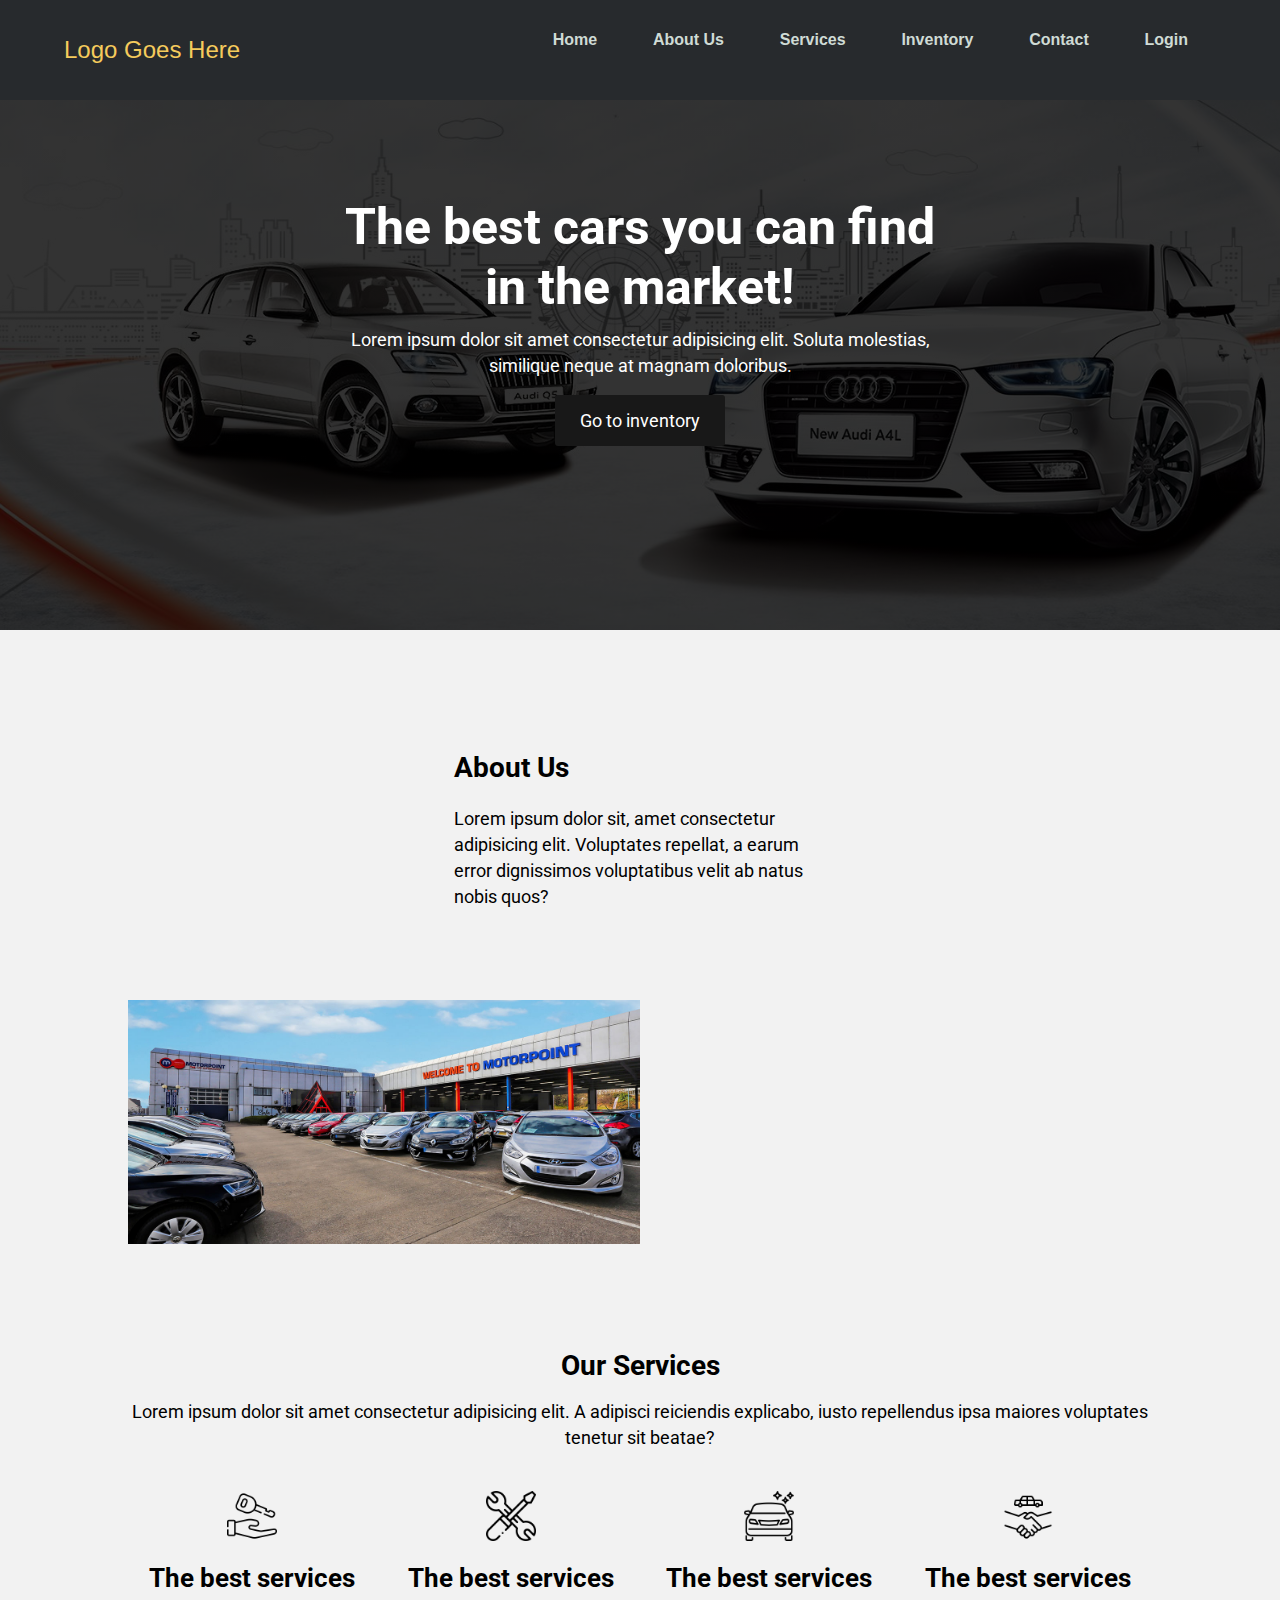
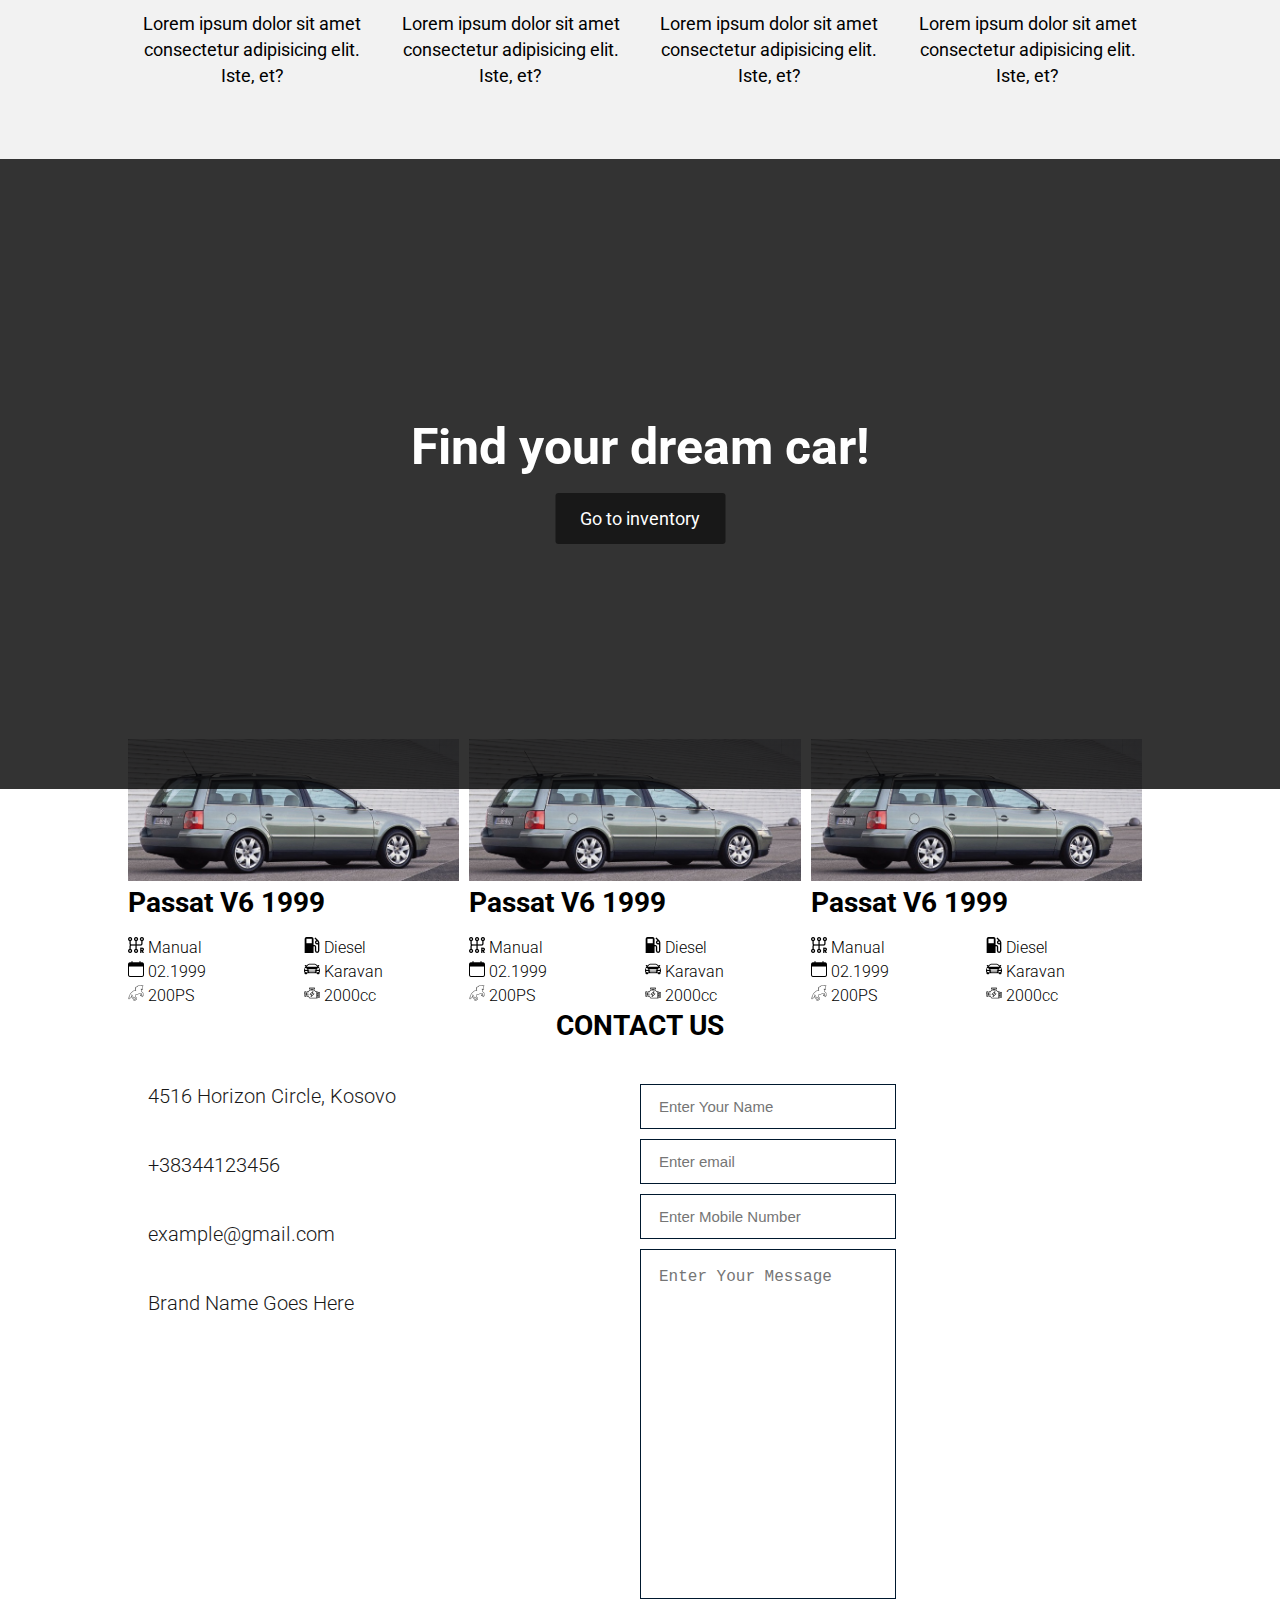
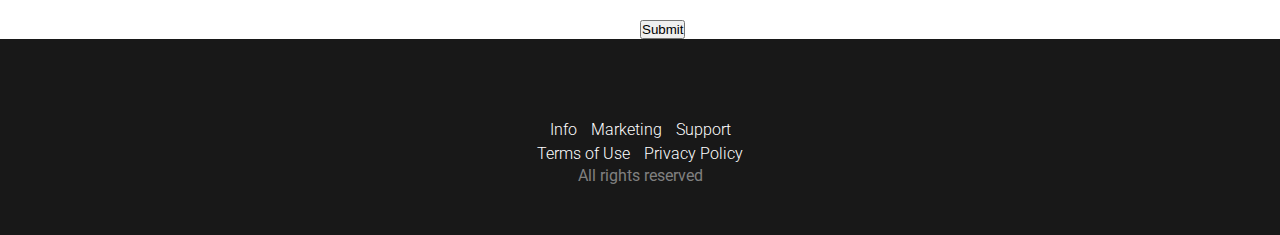
==== commit 4e348191: "changes" ====
--- a/index.html
+++ b/index.html
@@ -17,8 +17,8 @@
        <a href="index.html"> <div class="logo">Logo Goes Here</div></a>
         <ul class="links">
             <li><a href="#">Home</a></li>   
-            <li><a href="#">About Us</a></li>
-            <li><a href="#">Services</a></li>
+            <li><a href="about_us.html">About Us</a></li>
+            <li><a href="services.html">Services</a></li>
             <li><a href="inventory.html">Inventory</a></li>
             <li><a href="contact.html">Contact</a></li>
             <li><a href="login.html">Login</a></li>
@@ -108,8 +108,8 @@
             </div>
         </div>
     </div>
-    <!-- INVENTORY -->
-    <!-- <div class="inventory">
+    <!-- INVENTORY -->      
+    <div class="inventory">
         <div class="banner">
             <div class="inventory_image">
                 <div class="hero-text">
@@ -233,7 +233,7 @@
                 
             </div>
         </div>
-    </div> -->
+    </div>
     <!-- CONTACT -->
     <div class="contact_form">
         <div class="wrapper_contact">
--- a/style/style.css
+++ b/style/style.css
@@ -31,14 +31,14 @@
   line-height: 36px;
   margin: 0 0 15px 0;
   padding: 0;
-  color:#00182E;
+  
 }
 h3 {
   font-size: 24px;
   line-height: 32px;
   margin: 0 0 10px 0;
   padding: 0;
-  color:#00182E;
+  
 }
 h4 {
   font-size: 18px;
@@ -307,7 +307,6 @@
   .wrapper{
     width: 80%;
     margin: 0 auto;
-    display: flex;
    
   }
   .about_text , .about_img{
@@ -537,4 +536,89 @@
 }
 .form_contact_section input{
   margin-bottom: 10px;
+}
+
+/* ABOUT US PAGE */
+.about_page_text{
+  column-count: 2;
+  gap: 50px;
+
+}
+
+.about_page_title{
+  margin: 100px 0 ;
+}
+
+.about_page_title h3{
+  margin-bottom: 50px;
+}
+
+.team_photo img{
+  width: 150px;
+  border-radius: 50%;
+  margin-bottom: 20px;
+}
+
+.ourteam_img{
+  display:grid ;
+  grid-template-columns: auto auto;
+  gap: 50px;
+  text-align: center;
+}
+
+.ourteam h3{
+  text-align: center;
+  margin-bottom: 30px;
+
+}
+
+/* .ourteam::before{
+  content: "";
+    position: absolute;
+    top: 0;
+    left: 0;
+    bottom: 0;
+    right: 0;
+    background: linear-gradient(90deg, rgba(196,77,231,1) 22%, rgba(69,208,240,1) 100%);
+    -webkit-clip-path: polygon(63% 0, 100% 0, 100% 100%, 0% 100%);
+clip-path: polygon(63% 0, 100% 0, 100% 100%, 0% 100%);
+    z-index: -1;
+    opacity: 1;
+}
+
+.ourteam{
+  position: relative;
+} */
+
+/* SERVICE BOXES */
+
+.services_box{
+  display:grid ;
+  grid-template-columns: auto auto auto;
+  gap: 50px;
+  
+}
+
+span.service_number{
+  font-size: 100px;
+  font-weight: bold;
+  opacity:80%;
+  position:absolute;
+  top: -50px;
+  left: 10px;
+  
+}
+
+.single_service_box{
+  text-align: center;
+  border-radius: 8px;
+  box-shadow: 6px 5px 25px 0px rgb(0 0 0 / 8%);
+  padding: 70px 30px;
+  transition: 0.4s;
+  margin-bottom: 50px;
+  position: relative;
+}
+
+.service_page{
+  margin: 100px 0;
 }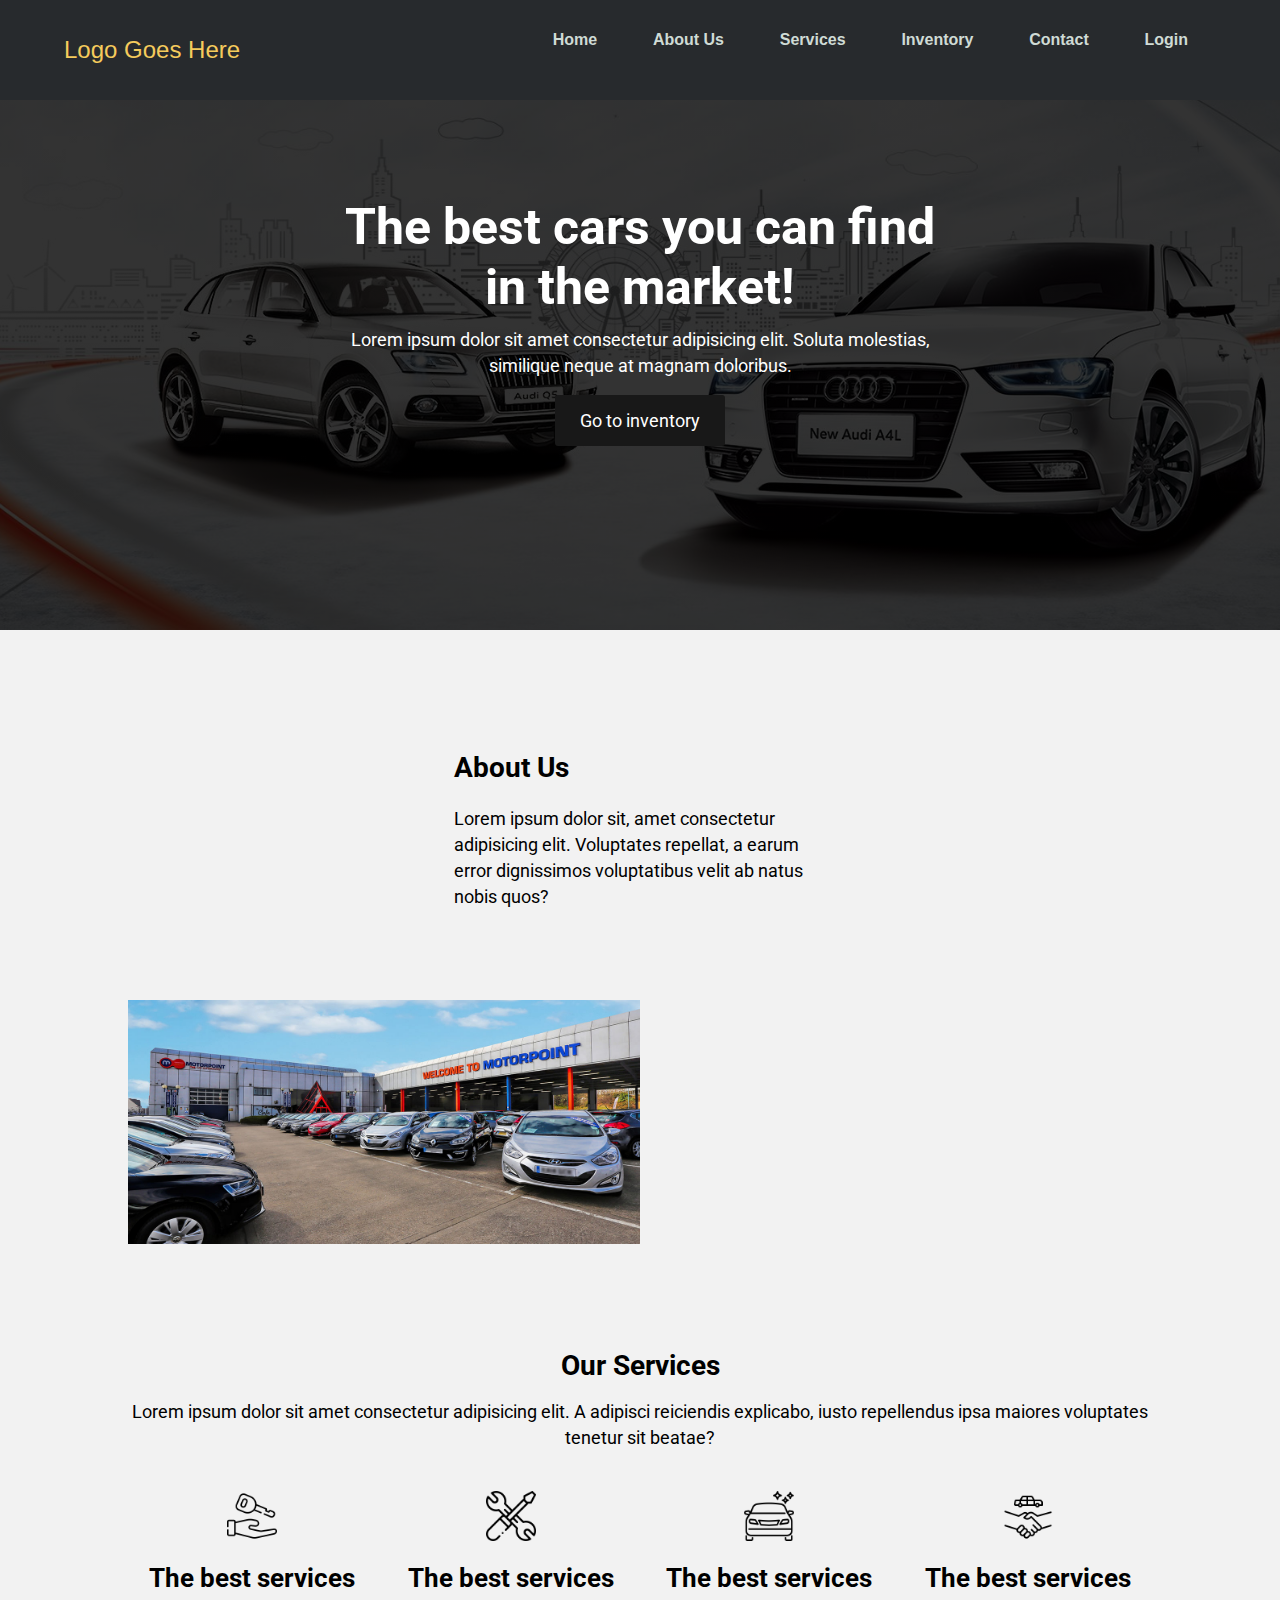
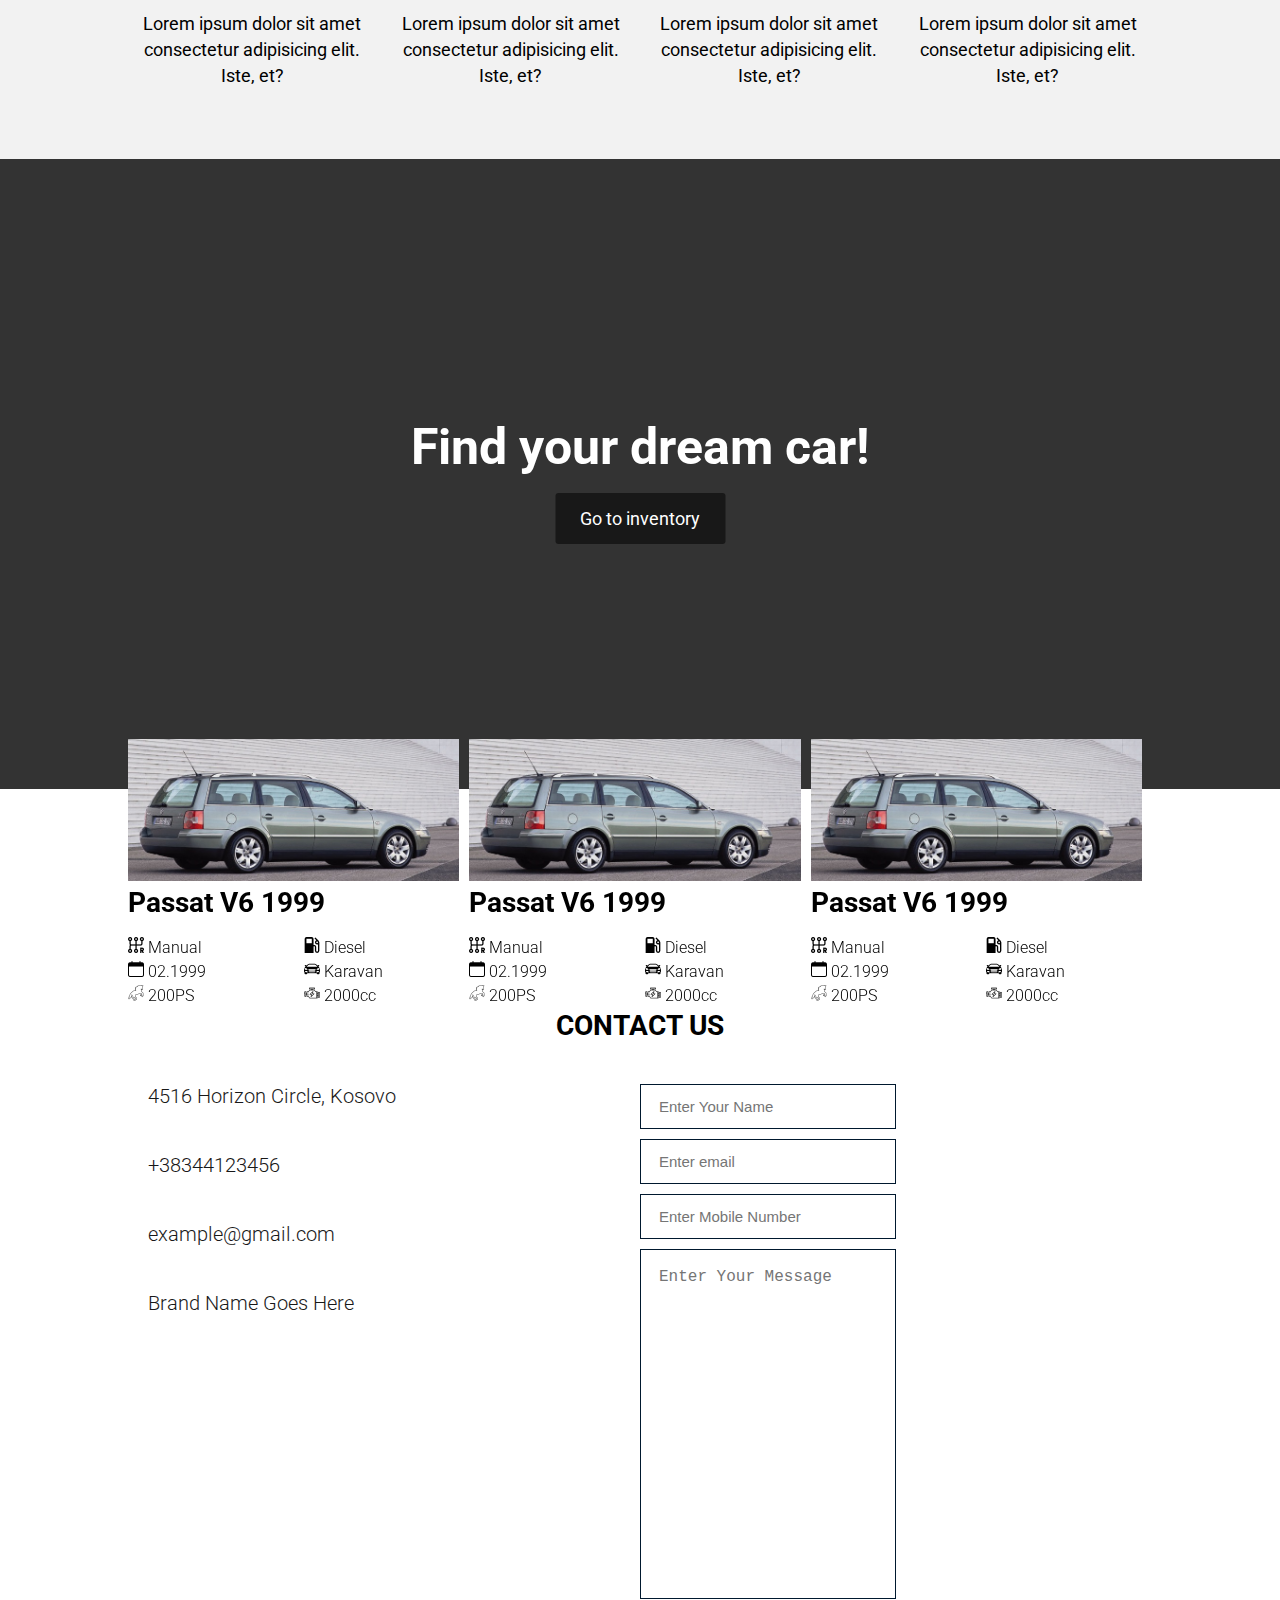
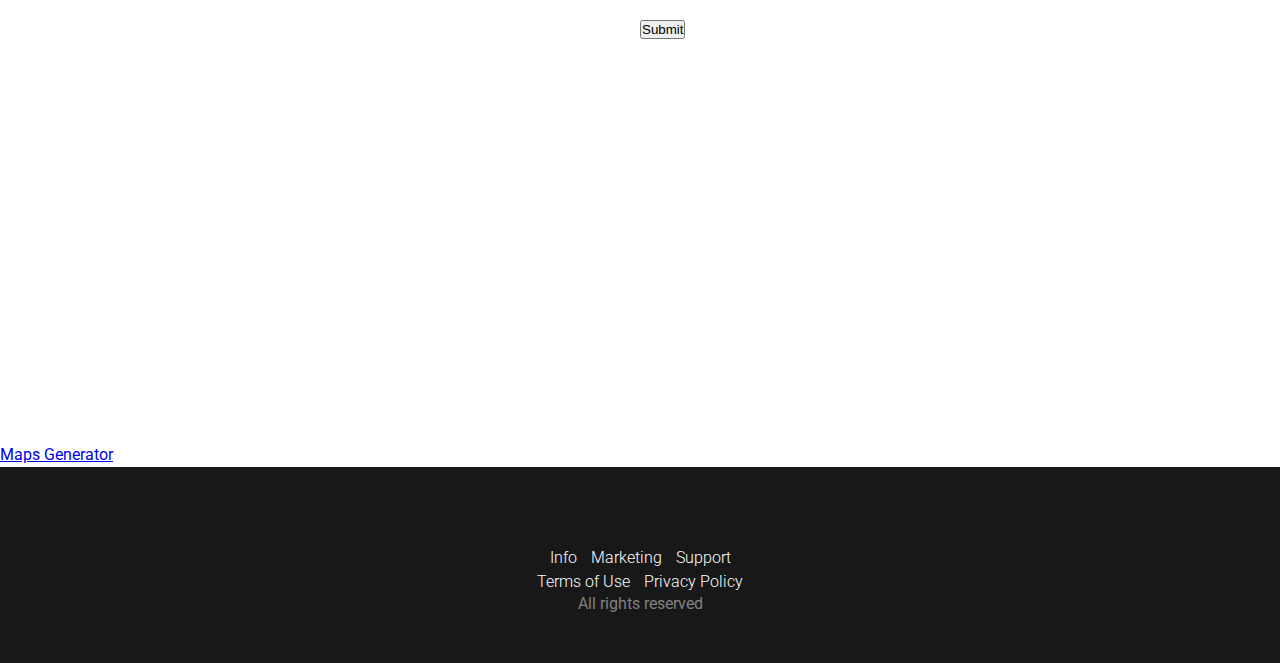
==== commit 1e056543: "changes" ====
--- a/index.html
+++ b/index.html
@@ -272,6 +272,12 @@
         </div>
 
     </div>
+<!-- MAP -->
+<div class="map">
+    <iframe width="100%" height="400" frameborder="0" scrolling="no" marginheight="0" marginwidth="0" id="gmap_canvas" src="https://maps.google.com/maps?width=520&amp;height=400&amp;hl=en&amp;q=Magjistralja%20Prishtine%20-%20Ferizaj%20-%20Rrethi%20te%20QMI%20Lipjan+(Prishtine)&amp;t=&amp;z=12&amp;ie=UTF8&amp;iwloc=B&amp;output=embed"></iframe><a href='https://maps-generator.com/'>Maps Generator</a>
+
+</div>
+
     <!-- FOOTER -->
     <footer>
         <div class="footer">
@@ -303,6 +309,7 @@
                 <span class="span_footer">All rights reserved</span>            
             </div>
             </div>
+           
     </footer>
 
     <script src="script.js"></script>
--- a/style/style.css
+++ b/style/style.css
@@ -459,6 +459,10 @@
 width: 100%;
 
 }
+
+.car_box{
+ z-index: 99;
+}
 .inventory_image{
   background-image:linear-gradient(rgba(0, 0, 0, 0.8), rgba(0, 0, 0, 0.8)),  url(./img/dream_car.jpg);
   height: 70vh;
@@ -466,6 +470,14 @@
   background-repeat: no-repeat;
    background-size: cover; 
   position: relative;
+}
+
+/* INVENTORY PAGE */
+.invetory_boxes_page{
+  display: grid;
+  grid-template-columns: auto auto auto;
+  gap: 20px;
+  margin: 50px 0;
 }
 .footer{
   background-color: #181818;
@@ -621,4 +633,84 @@
 
 .service_page{
   margin: 100px 0;
-}+}
+
+/* Single Car Page */
+
+.singel_car_images{
+  width: 70%;
+
+}
+
+.single_car_info{
+  width: 30%;
+}
+
+.wrapper_single_car{
+  width: 80%;
+  margin: 0 auto;
+  display: flex;
+}
+
+.singel_car_images img{
+  width: 100%;
+  margin-top: 20px;
+}
+
+.single_car{
+  margin-top: 150px;
+  margin-bottom: 70px;
+}
+
+span.single_car_right{
+ float: right;
+}
+
+.list_single_car{
+  list-style: none;
+  padding:0 20px ;
+}
+
+.singel_car_images h1{
+  color: #181818;
+  margin-bottom: 20px;
+}
+
+a.single_car_email{
+  color: #181818;
+  font-size: 18px;
+  background-color: #f2f2f2;
+  text-decoration: none;
+  padding: 15px 25px;
+  margin-bottom: 50px;
+
+}
+
+ul.list_single_car li{
+  border-bottom: 1px solid #ccc;
+  padding: 5px;
+  margin-bottom: 15px;
+}
+
+ul.list_single_car li:first-child{
+  border-bottom:2px dashed red;
+}
+
+/* span.single_car_left::before{
+  position:absolute;
+  content: "";
+  bottom: 0 ;
+  left: 0;
+  width:100%;
+  height: 3px;
+  color: red;
+  background-color: red;
+
+  
+}
+
+span.single_car_left{
+  position: relative;
+} */
+
+
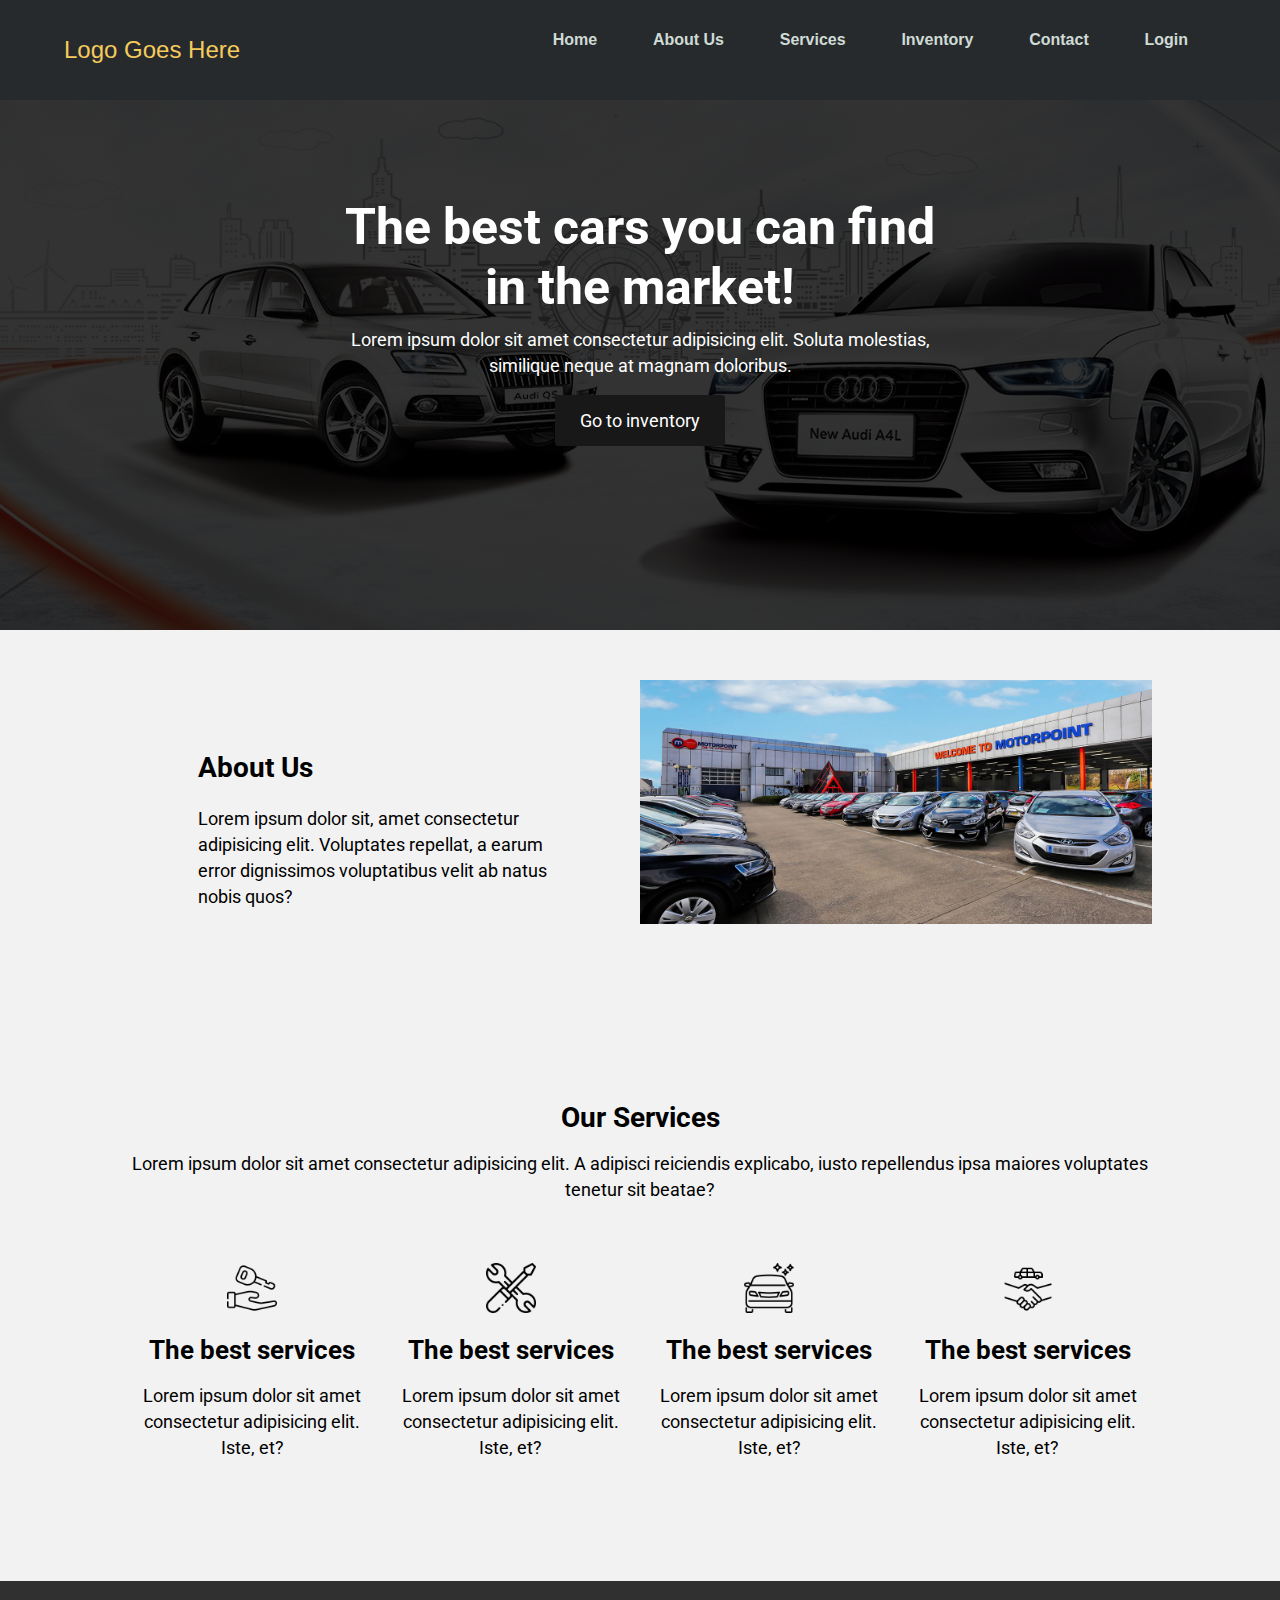
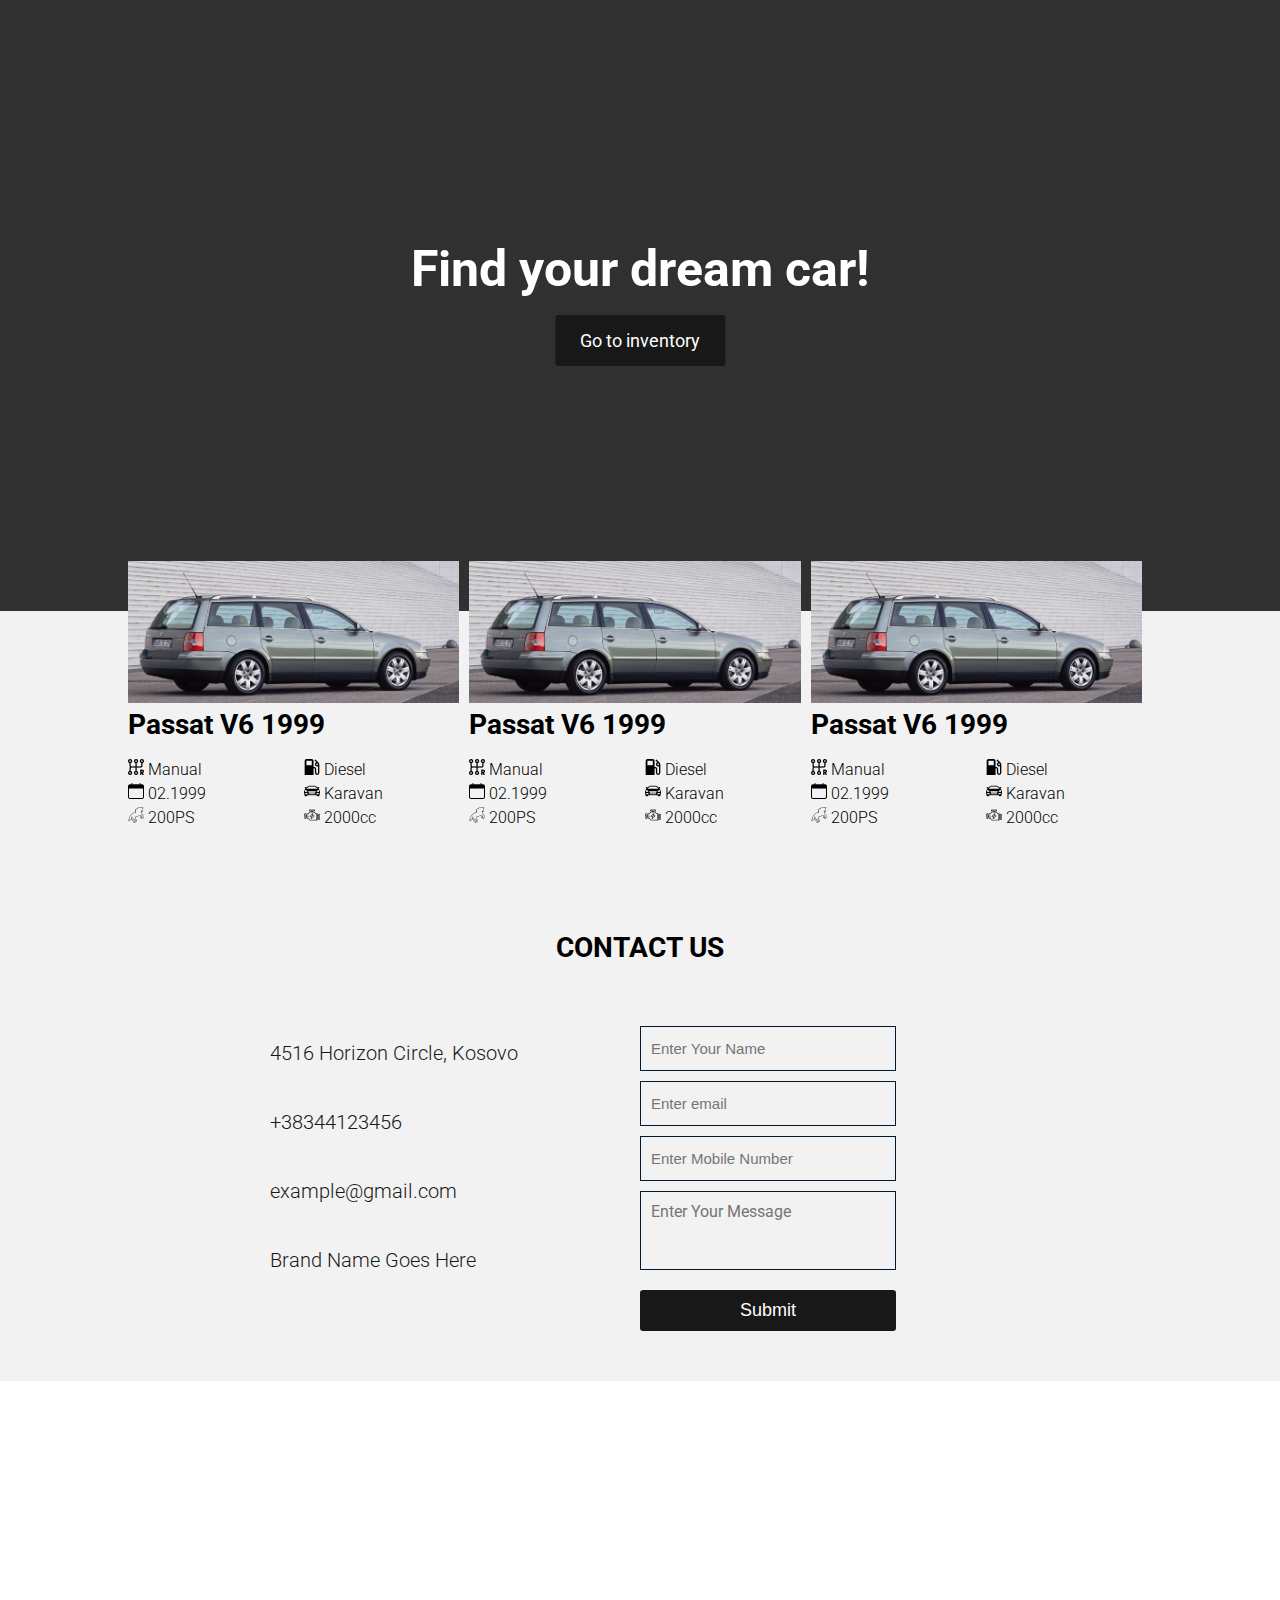
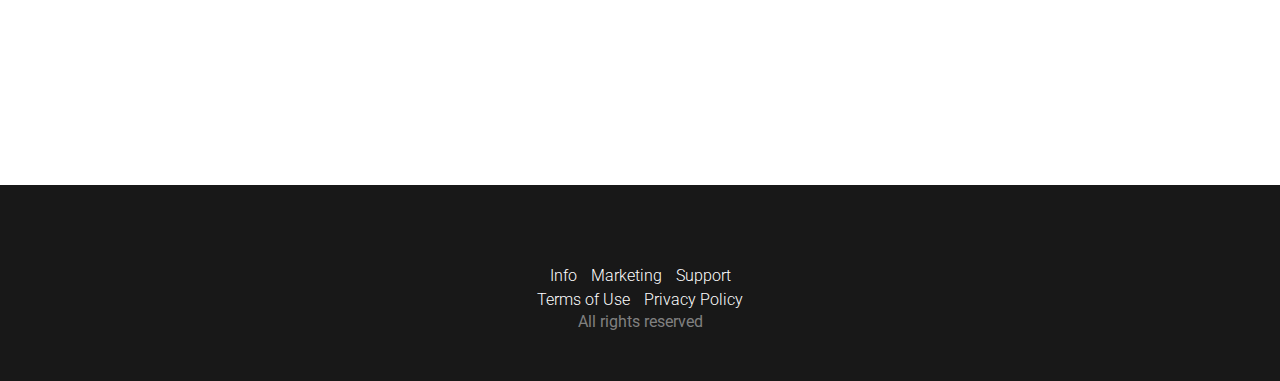
==== commit 96af879b: "Changes" ====
--- a/index.html
+++ b/index.html
@@ -48,24 +48,26 @@
     <!-- ABOUT US -->
     <div class="about">
         <div class="wrapper">
-            <div class="about_text">
-                <h2>About Us</h2>
-            <p>Lorem ipsum dolor sit, amet consectetur adipisicing elit. Voluptates repellat, a earum error dignissimos voluptatibus velit ab natus nobis quos?</p>
-            </div>
-            <div class="about_img">
-                <img src="/img/inventory.jpg" alt="No Image">
+            <div class="about_warapper">
+                <div class="about_text">
+                    <h2>About Us</h2>
+                <p>Lorem ipsum dolor sit, amet consectetur adipisicing elit. Voluptates repellat, a earum error dignissimos voluptatibus velit ab natus nobis quos?</p>
+                </div>
+                <div class="about_img">
+                    <img src="/img/inventory.jpg" alt="No Image">
+                </div>
             </div>
         </div>
     </div>
 
     <!-- Services -->
     <div class="services">
-        <div class="service_title title">
-            <h2>Our Services</h2>
-            <p>Lorem ipsum dolor sit amet consectetur adipisicing elit. A adipisci reiciendis explicabo, iusto repellendus ipsa maiores voluptates tenetur sit beatae?</p>
-        </div>
+        
         <div class="wrapper">
-           
+            <div class="service_title title">
+                <h2>Our Services</h2>
+                <p>Lorem ipsum dolor sit amet consectetur adipisicing elit. A adipisci reiciendis explicabo, iusto repellendus ipsa maiores voluptates tenetur sit beatae?</p>
+            </div>
             <div class="boxes">
                 <div class="service_box">
                     <div class="service_box_icon">
@@ -274,7 +276,7 @@
     </div>
 <!-- MAP -->
 <div class="map">
-    <iframe width="100%" height="400" frameborder="0" scrolling="no" marginheight="0" marginwidth="0" id="gmap_canvas" src="https://maps.google.com/maps?width=520&amp;height=400&amp;hl=en&amp;q=Magjistralja%20Prishtine%20-%20Ferizaj%20-%20Rrethi%20te%20QMI%20Lipjan+(Prishtine)&amp;t=&amp;z=12&amp;ie=UTF8&amp;iwloc=B&amp;output=embed"></iframe><a href='https://maps-generator.com/'>Maps Generator</a>
+    <iframe width="100%" height="400" frameborder="0" scrolling="no" marginheight="0" marginwidth="0" id="gmap_canvas" src="https://maps.google.com/maps?width=520&amp;height=400&amp;hl=en&amp;q=Magjistralja%20Prishtine%20-%20Ferizaj%20-%20Rrethi%20te%20QMI%20Lipjan+(Prishtine)&amp;t=&amp;z=12&amp;ie=UTF8&amp;iwloc=B&amp;output=embed"></iframe>
 
 </div>
 
--- a/style/style.css
+++ b/style/style.css
@@ -12,9 +12,20 @@
 }
 .title{
   text-align: center;
-  margin: 0 auto 40px auto;
-  width: 80%;
-
+  margin-bottom: 60px;
+}
+.submit_button{
+  background-color: #181818;
+  color: white;
+  padding: 10px 15px;
+  border: none;
+  border-radius: 3px;
+  outline: none;
+  cursor: pointer;
+  display: block;
+  font-size: 18px;
+  text-align: center;
+  width: 100%;
 }
 /* Typography */
 h1 {
@@ -140,7 +151,6 @@
 form textarea {
   display: block;
   width: 100%;
-  min-height: 350px;
   margin: 0 0 20px 0;
   padding: 18px 15px 15px 18px;
   resize: none;
@@ -157,6 +167,7 @@
   -o-transition: all 0.3s ease-in-out;
   -ms-transition: all 0.3s ease-in-out;
   transition: all 0.3s ease-in-out;
+  font-family: 'Roboto', sans-serif;
 }
 form input[type="submit"] {
   width: auto;
@@ -307,7 +318,9 @@
   .wrapper{
     width: 80%;
     margin: 0 auto;
-   
+  }
+  .about_warapper{
+    display: flex;
   }
   .about_text , .about_img{
     width: 50%;
@@ -323,7 +336,7 @@
 .about_text h2{
   margin-bottom: 20px;
 }
-.about, .services{
+.about, .services, .inventory, .contact_form{
     padding: 50px 0;
     background-color: #f2f2f2;
 }
@@ -340,7 +353,7 @@
   position: relative;
 }
 .login_box{
-  min-width: 550px;
+  width: 40%;
   margin: 50px auto 0 auto;
   background-color: white;
   border-radius: 3px;
@@ -461,7 +474,8 @@
 }
 
 .car_box{
- z-index: 99;
+ z-index: 2;
+ position: relative;
 }
 .inventory_image{
   background-image:linear-gradient(rgba(0, 0, 0, 0.8), rgba(0, 0, 0, 0.8)),  url(./img/dream_car.jpg);
@@ -522,6 +536,9 @@
   width: 80%;
   margin: 0 auto;
 }
+.contact_info{
+  margin: auto !important;
+}
 ul.contact_info li a{
   margin-bottom: 45px;
   display: flex;
@@ -548,6 +565,9 @@
 }
 .form_contact_section input{
   margin-bottom: 10px;
+}
+.form-group input, .form-group textarea{
+  padding: 10px !important;
 }
 
 /* ABOUT US PAGE */
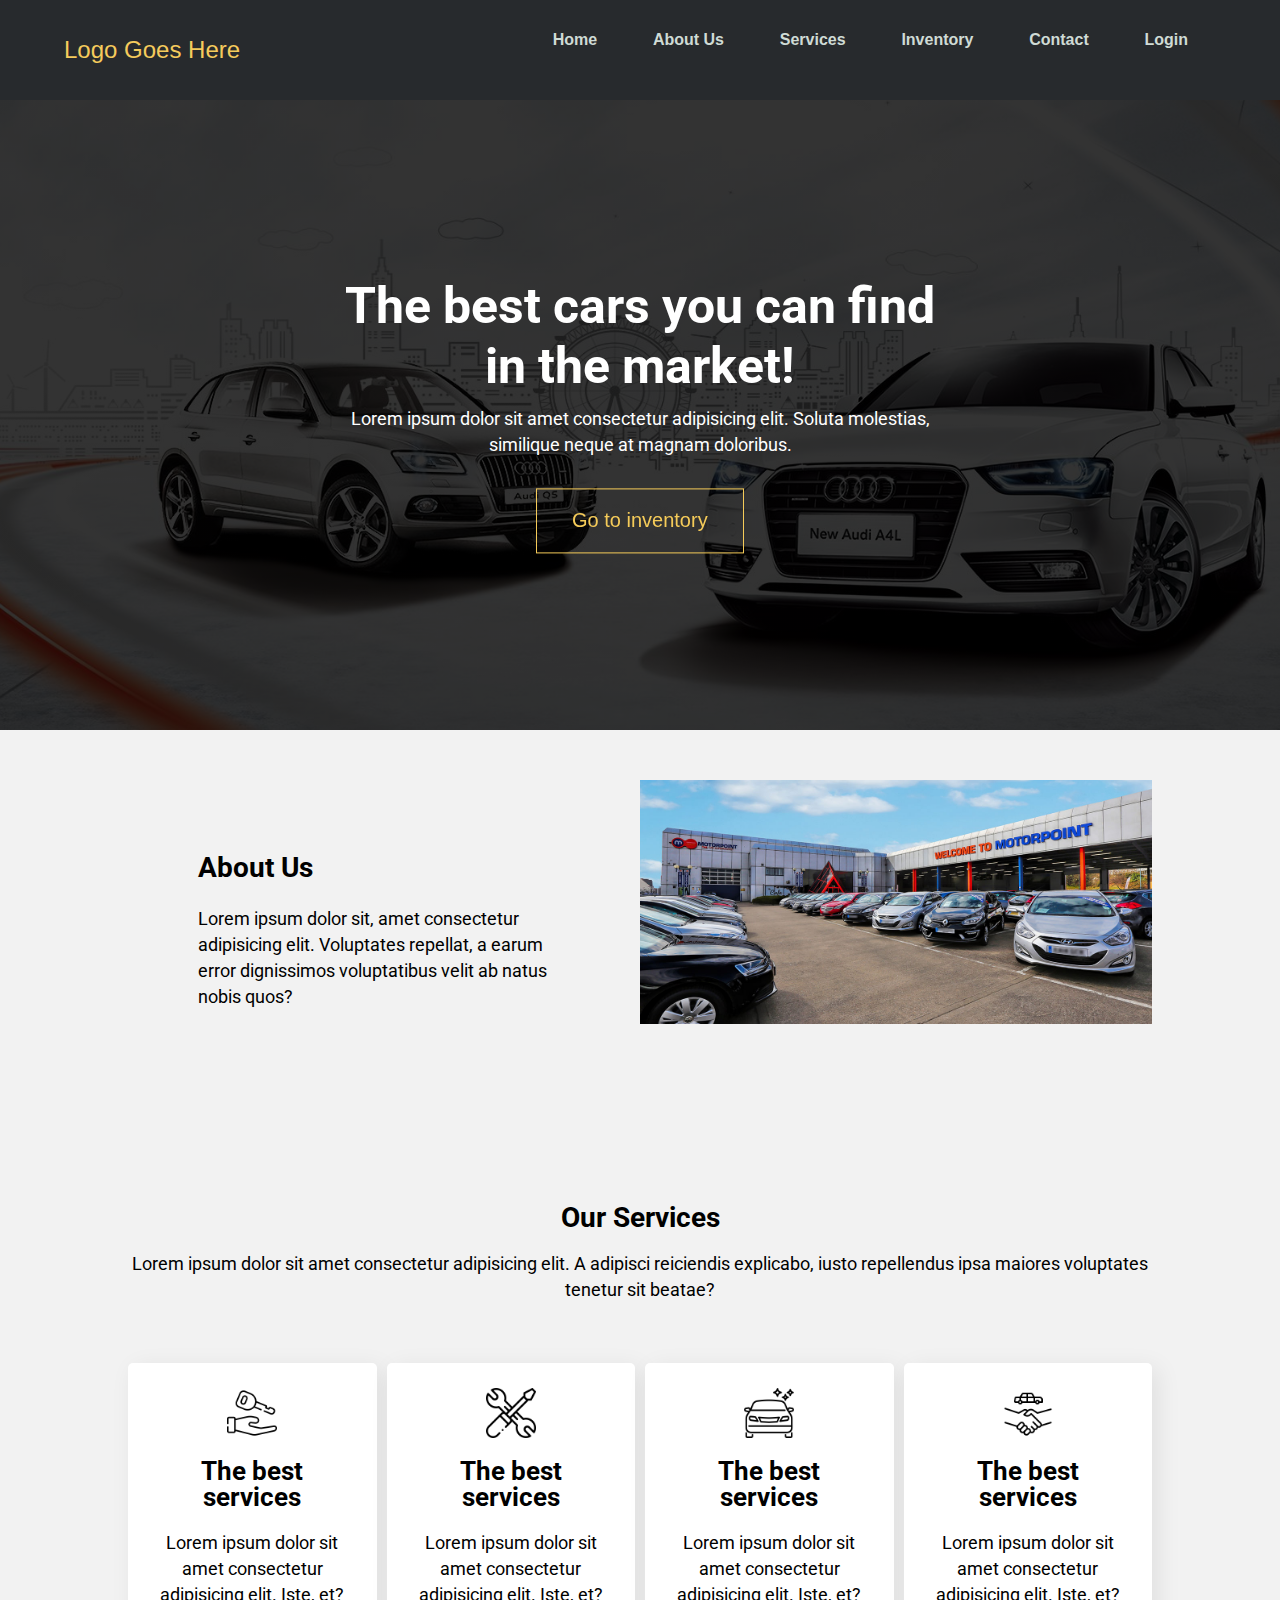
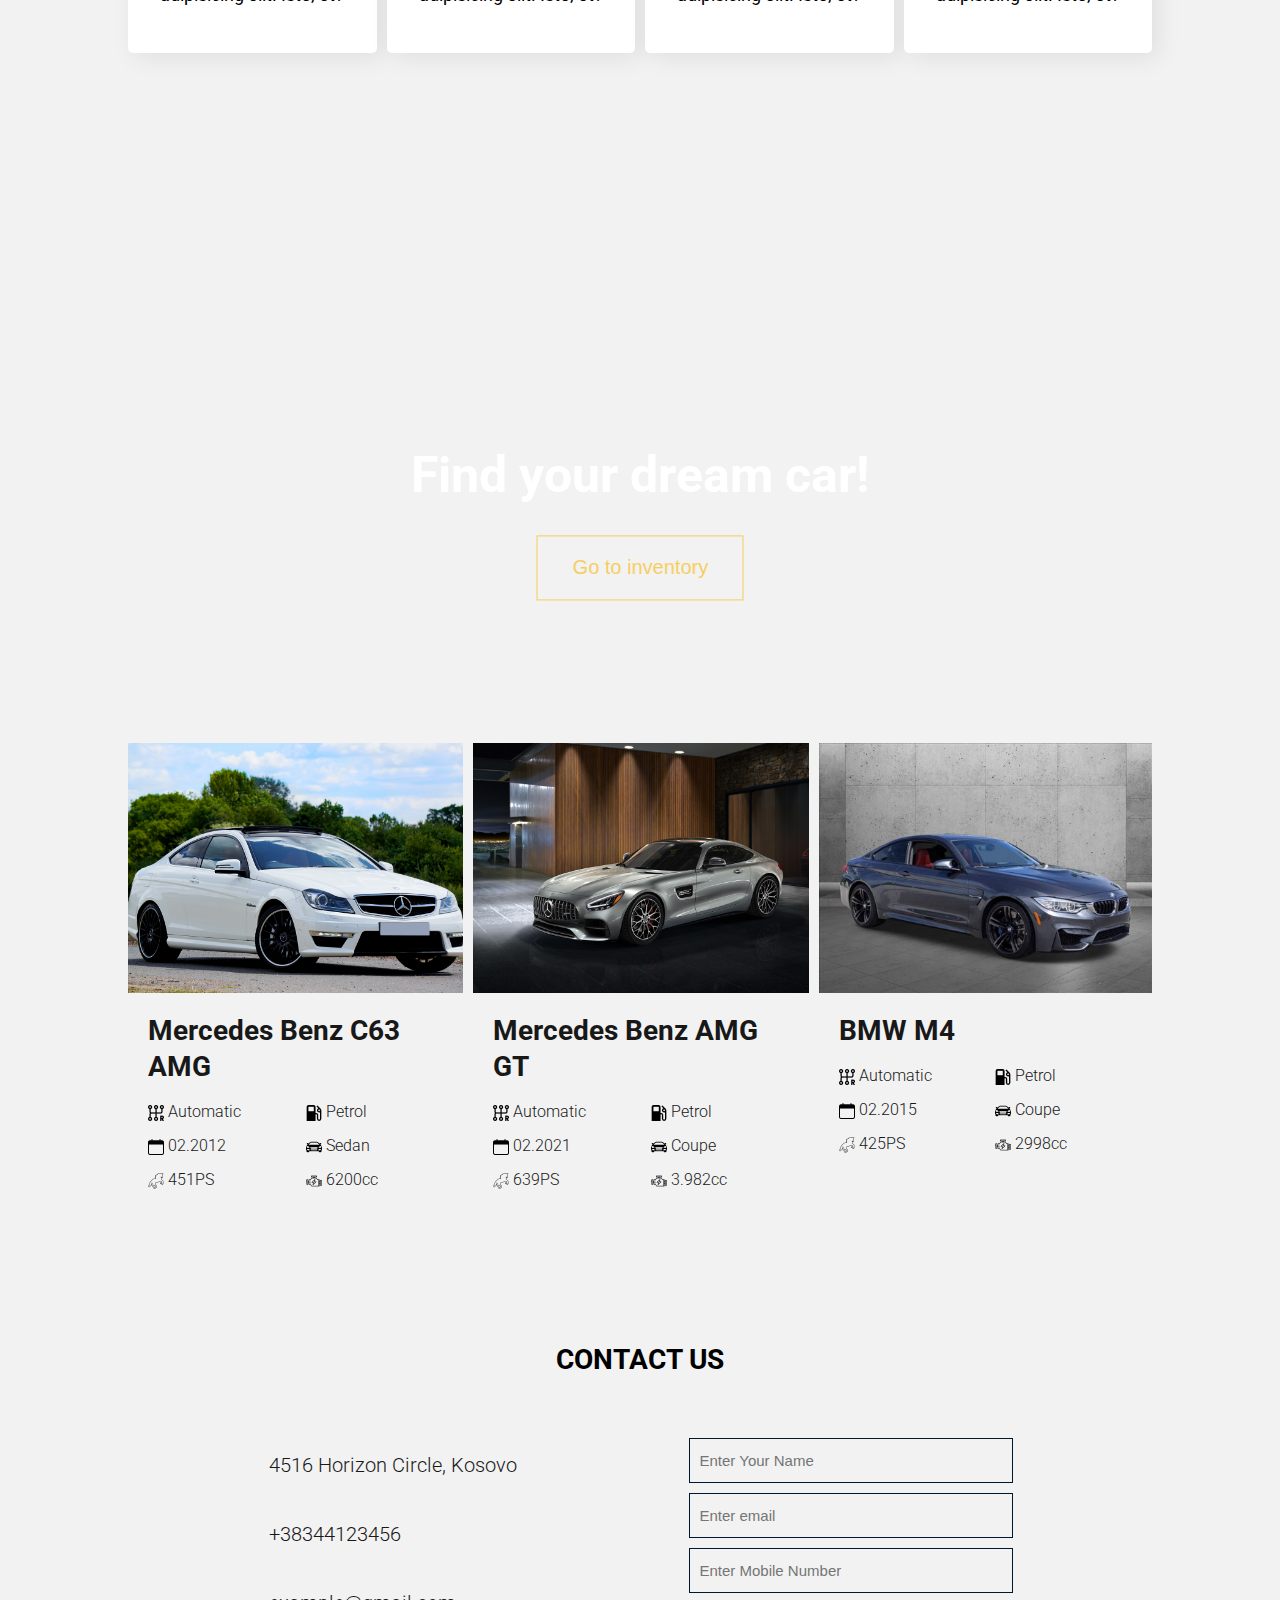
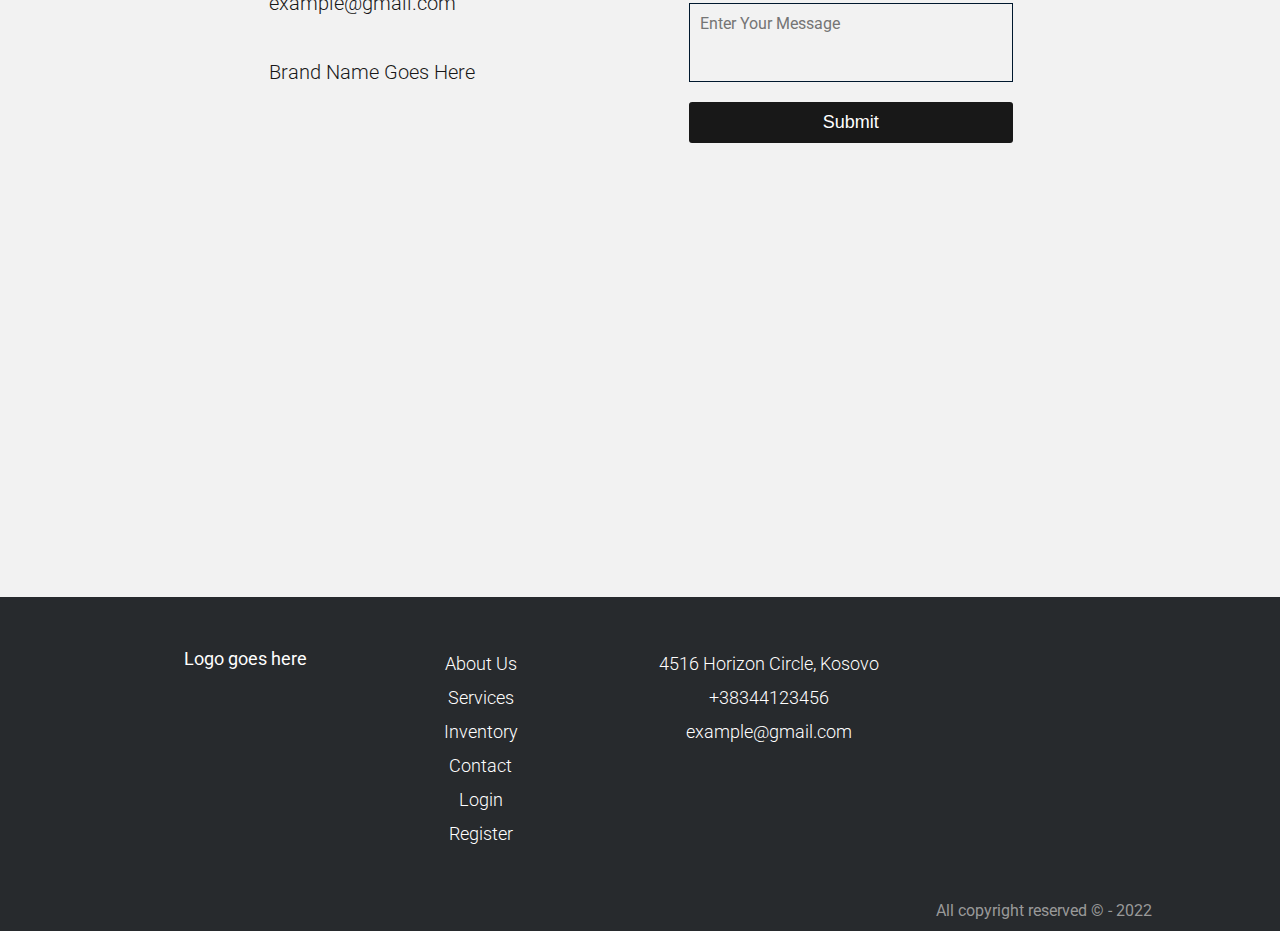
==== commit 429a5268: "Changes" ====
--- a/index.html
+++ b/index.html
@@ -39,7 +39,12 @@
               <h1 style="font-size:50px">The best cars you can find in the market!</h1>
               <p>Lorem ipsum dolor sit amet consectetur adipisicing elit. Soluta molestias, similique neque at magnam doloribus.</p>
              <div class="banner_button">
-                <a href="#">Go to inventory</a>
+                <button onclick="window.location.href='inventory.html';" class="btns btn-arrow btn-border">
+                    <span>Go to inventory<svg width="17" height="10" viewBox="0 0 17 10" fill="none" xmlns="http://www.w3.org/2000/svg">
+                <path d="M0.750311 5.83336L14.4452 5.83336L11.9691 8.57277C11.8279 8.72956 11.7485 8.94221 11.7485 9.16395C11.7485 9.38568 11.8279 9.59833 11.9691 9.75513C12.1104 9.91192 12.3021 10 12.5019 10C12.7017 10 12.8933 9.91192 13.0346 9.75513L16.7862 5.59189C16.8545 5.5127 16.908 5.41933 16.9437 5.31712C17.0188 5.1144 17.0188 4.88702 16.9437 4.68431C16.908 4.5821 16.8545 4.48872 16.7862 4.40953L13.0346 0.246299C12.9648 0.168256 12.8819 0.106311 12.7904 0.0640381C12.699 0.0217657 12.6009 1.76119e-06 12.5019 1.75253e-06C12.4028 1.74387e-06 12.3048 0.0217657 12.2133 0.0640381C12.1219 0.10631 12.0389 0.168256 11.9691 0.246299C11.8988 0.323704 11.843 0.415795 11.8049 0.51726C11.7668 0.618726 11.7472 0.727557 11.7472 0.837476C11.7472 0.947396 11.7668 1.05623 11.8049 1.15769C11.843 1.25916 11.8988 1.35125 11.9691 1.42866L14.4452 4.16806L0.750311 4.16806C0.551316 4.16806 0.36047 4.25579 0.219759 4.41194C0.0790487 4.56809 4.56357e-07 4.77988 4.37052e-07 5.00071C4.17746e-07 5.22154 0.0790486 5.43333 0.219759 5.58948C0.36047 5.74563 0.551316 5.83336 0.750311 5.83336Z" fill="#181D22"/>
+                </svg>
+                </span>
+                  </button>
              </div>
             </div>
           </div>
@@ -117,121 +122,140 @@
                 <div class="hero-text">
                   <h1 style="font-size:50px">Find your dream car!</h1>
                  <div class="banner_button">
-                    <a href="#">Go to inventory</a>
+                    <button onclick="window.location.href='inventory.html';" class="btns btn-arrow btn-border">
+                        <span>Go to inventory<svg width="17" height="10" viewBox="0 0 17 10" fill="none" xmlns="http://www.w3.org/2000/svg">
+                    <path d="M0.750311 5.83336L14.4452 5.83336L11.9691 8.57277C11.8279 8.72956 11.7485 8.94221 11.7485 9.16395C11.7485 9.38568 11.8279 9.59833 11.9691 9.75513C12.1104 9.91192 12.3021 10 12.5019 10C12.7017 10 12.8933 9.91192 13.0346 9.75513L16.7862 5.59189C16.8545 5.5127 16.908 5.41933 16.9437 5.31712C17.0188 5.1144 17.0188 4.88702 16.9437 4.68431C16.908 4.5821 16.8545 4.48872 16.7862 4.40953L13.0346 0.246299C12.9648 0.168256 12.8819 0.106311 12.7904 0.0640381C12.699 0.0217657 12.6009 1.76119e-06 12.5019 1.75253e-06C12.4028 1.74387e-06 12.3048 0.0217657 12.2133 0.0640381C12.1219 0.10631 12.0389 0.168256 11.9691 0.246299C11.8988 0.323704 11.843 0.415795 11.8049 0.51726C11.7668 0.618726 11.7472 0.727557 11.7472 0.837476C11.7472 0.947396 11.7668 1.05623 11.8049 1.15769C11.843 1.25916 11.8988 1.35125 11.9691 1.42866L14.4452 4.16806L0.750311 4.16806C0.551316 4.16806 0.36047 4.25579 0.219759 4.41194C0.0790487 4.56809 4.56357e-07 4.77988 4.37052e-07 5.00071C4.17746e-07 5.22154 0.0790486 5.43333 0.219759 5.58948C0.36047 5.74563 0.551316 5.83336 0.750311 5.83336Z" fill="#181D22"/>
+                    </svg>
+                    </span>
+                      </button>
                  </div>
                 </div>
               </div>
         </div>
         <div class="wrapper">
             <div class="invetory_boxes">
+                <a class="car_link" href="singlecar.html">
+                    <div class="car_box">
+                        <div class="car_img">
+                            <img src="./img/c63.jpg" alt="Mercedes C63">
+                        </div>
+                        <div class="car_box_more_info">
+                            <div class="car_title">
+                                <h2>Mercedes Benz C63 AMG</h2>
+                            </div>
+                            <div class="car_icons">
+                                <ul class="spec_list">
+                                    <li class="spec_list">
+                                        <img src="./img/icons/manual-transmission.png" alt="manual-transmission">
+                                        <span>Automatic</span>
+                                    </li>
+                                    <li class="spec_list">
+                                        <img src="./img/icons/calendar.png" alt="manual-transmission">
+                                        <span>02.2012</span>
+                                    </li>
+                                    <li class="spec_list">
+                                        <img src="./img/icons/horse-jumping-outline-variant.png" alt="manual-transmission">
+                                        <span>451PS</span>
+                                    </li>
+                                    <li class="spec_list">
+                                        <img src="./img/icons/gas-station.png" alt="manual-transmission">
+                                        <span>Petrol</span>
+                                    </li>
+                                    <li class="spec_list">
+                                        <img src="./img/icons/sedan-car-front.png" alt="manual-transmission">
+                                        <span>Sedan</span>
+                                    </li>
+                                    <li class="spec_list">
+                                        <img src="./img/icons/car.png" alt="manual-transmission">
+                                        <span>6200cc</span>
+                                    </li>
+                                </ul>
+                            </div>
+                        </div>
+                        
+                    </div>
+                    </a>
+                <a class="car_link" href="singlecar.html">
+                    <div class="car_box">
+                    <div class="car_img">
+                        <img src="./img/amggt.jpg" alt="Mercedes GT">
+                    </div>
+                    <div class="car_box_more_info">
+                        <div class="car_title">
+                            <h2>Mercedes Benz AMG GT</h2>
+                        </div>
+                        <div class="car_icons">
+                            <ul class="spec_list">
+                                <li class="spec_list">
+                                    <img src="./img/icons/manual-transmission.png" alt="manual-transmission">
+                                    <span>Automatic</span>
+                                </li>
+                                <li class="spec_list">
+                                    <img src="./img/icons/calendar.png" alt="manual-transmission">
+                                    <span>02.2021</span>
+                                </li>
+                                <li class="spec_list">
+                                    <img src="./img/icons/horse-jumping-outline-variant.png" alt="manual-transmission">
+                                    <span>639PS</span>
+                                </li>
+                                <li class="spec_list">
+                                    <img src="./img/icons/gas-station.png" alt="manual-transmission">
+                                    <span>Petrol</span>
+                                </li>
+                                <li class="spec_list">
+                                    <img src="./img/icons/sedan-car-front.png" alt="manual-transmission">
+                                    <span>Coupe</span>
+                                </li>
+                                <li class="spec_list">
+                                    <img src="./img/icons/car.png" alt="manual-transmission">
+                                    <span>3.982cc</span>
+                                </li>
+                            </ul>
+                        </div>
+                    </div>
+                </div>
+            </a>
+
+            <a class="car_link" href="singlecar.html">
                 <div class="car_box">
                     <div class="car_img">
-                        <img src="./img/passat.jpg" alt="Passat">
-                    </div>
-                    <div class="car_title">
-                        <h2>Passat V6 1999</h2>
-                    </div>
-                    <div class="car_icons">
-                        <ul class="spec_list">
-                            <li class="spec_list">
-                                <img src="./img/icons/manual-transmission.png" alt="manual-transmission">
-                                <span>Manual</span>
-                            </li>
-                            <li class="spec_list">
-                                <img src="./img/icons/calendar.png" alt="manual-transmission">
-                                <span>02.1999</span>
-                            </li>
-                            <li class="spec_list">
-                                <img src="./img/icons/horse-jumping-outline-variant.png" alt="manual-transmission">
-                                <span>200PS</span>
-                            </li>
-                            <li class="spec_list">
-                                <img src="./img/icons/gas-station.png" alt="manual-transmission">
-                                <span>Diesel</span>
-                            </li>
-                            <li class="spec_list">
-                                <img src="./img/icons/sedan-car-front.png" alt="manual-transmission">
-                                <span>Karavan</span>
-                            </li>
-                            <li class="spec_list">
-                                <img src="./img/icons/car.png" alt="manual-transmission">
-                                <span>2000cc</span>
-                            </li>
-                        </ul>
-                    </div>
-                </div>
-                <div class="car_box">
-                    <div class="car_img">
-                        <img src="./img/passat.jpg" alt="Passat">
-                    </div>
-                    <div class="car_title">
-                        <h2>Passat V6 1999</h2>
-                    </div>
-                    <div class="car_icons">
-                        <ul class="spec_list">
-                            <li class="spec_list">
-                                <img src="./img/icons/manual-transmission.png" alt="manual-transmission">
-                                <span>Manual</span>
-                            </li>
-                            <li class="spec_list">
-                                <img src="./img/icons/calendar.png" alt="manual-transmission">
-                                <span>02.1999</span>
-                            </li>
-                            <li class="spec_list">
-                                <img src="./img/icons/horse-jumping-outline-variant.png" alt="manual-transmission">
-                                <span>200PS</span>
-                            </li>
-                            <li class="spec_list">
-                                <img src="./img/icons/gas-station.png" alt="manual-transmission">
-                                <span>Diesel</span>
-                            </li>
-                            <li class="spec_list">
-                                <img src="./img/icons/sedan-car-front.png" alt="manual-transmission">
-                                <span>Karavan</span>
-                            </li>
-                            <li class="spec_list">
-                                <img src="./img/icons/car.png" alt="manual-transmission">
-                                <span>2000cc</span>
-                            </li>
-                        </ul>
-                    </div>
-                </div>
-                <div class="car_box">
-                    <div class="car_img">
-                        <img src="./img/passat.jpg" alt="Passat">
-                    </div>
-                    <div class="car_title">
-                        <h2>Passat V6 1999</h2>
-                    </div>
-                    <div class="car_icons">
-                        <ul class="spec_list">
-                            <li class="spec_list">
-                                <img src="./img/icons/manual-transmission.png" alt="manual-transmission">
-                                <span>Manual</span>
-                            </li>
-                            <li class="spec_list">
-                                <img src="./img/icons/calendar.png" alt="manual-transmission">
-                                <span>02.1999</span>
-                            </li>
-                            <li class="spec_list">
-                                <img src="./img/icons/horse-jumping-outline-variant.png" alt="manual-transmission">
-                                <span>200PS</span>
-                            </li>
-                            <li class="spec_list">
-                                <img src="./img/icons/gas-station.png" alt="manual-transmission">
-                                <span>Diesel</span>
-                            </li>
-                            <li class="spec_list">
-                                <img src="./img/icons/sedan-car-front.png" alt="manual-transmission">
-                                <span>Karavan</span>
-                            </li>
-                            <li class="spec_list">
-                                <img src="./img/icons/car.png" alt="manual-transmission">
-                                <span>2000cc</span>
-                            </li>
-                        </ul>
-                    </div>  
-                </div>
+                        <img src="./img/bmwm4.jpg" alt="BMW M4">
+                    </div>
+                    <div class="car_box_more_info">
+                        <div class="car_title">
+                            <h2>BMW M4</h2>
+                        </div>
+                        <div class="car_icons">
+                            <ul class="spec_list">
+                                <li class="spec_list">
+                                    <img src="./img/icons/manual-transmission.png" alt="manual-transmission">
+                                    <span>Automatic</span>
+                                </li>
+                                <li class="spec_list">
+                                    <img src="./img/icons/calendar.png" alt="manual-transmission">
+                                    <span>02.2015</span>
+                                </li>
+                                <li class="spec_list">
+                                    <img src="./img/icons/horse-jumping-outline-variant.png" alt="manual-transmission">
+                                    <span>425PS</span>
+                                </li>
+                                <li class="spec_list">
+                                    <img src="./img/icons/gas-station.png" alt="manual-transmission">
+                                    <span>Petrol</span>
+                                </li>
+                                <li class="spec_list">
+                                    <img src="./img/icons/sedan-car-front.png" alt="manual-transmission">
+                                    <span>Coupe</span>
+                                </li>
+                                <li class="spec_list">
+                                    <img src="./img/icons/car.png" alt="manual-transmission">
+                                    <span>2998cc</span>
+                                </li>
+                            </ul>
+                        </div>
+                    </div> 
+                </div>
+                </a>
                 
             </div>
         </div>
@@ -284,31 +308,41 @@
     <footer>
         <div class="footer">
             <div class="wrapper_footer">
-                <div class="socailmedia_icons">
-                    <a href="#"><i class="fa-brands fa-facebook"></i></a>
-                    <a href="#"><i class="fa-brands fa-facebook"></i></a>
-                    <a href="#"><i class="fa-brands fa-facebook"></i></a>
-                </div>
-                <ul class="footer_lists">
-                    <li>
-                        <a href="#">Info</a>
-                    </li>
-                    <li>
-                        <a href="#">Marketing</a>
-                    </li>
-                    <li>
-                        <a href="#">Support</a>
-                    </li>
-                </ul>
-                <ul class="footer_lists">
-                    <li>
-                        <a href="#">Terms of Use</a>
-                    </li>
-                    <li>
-                        <a href="#">Privacy Policy  </a>
-                    </li>
-                </ul>    
-                <span class="span_footer">All rights reserved</span>            
+                <div class="footer_grid">
+                    <div class="logo_footer">
+                        <a href="./index.html">
+                            <span class="logo_footer">Logo goes here</span>
+                        </a> 
+                    </div>
+                    <div class="footer_links">
+                        <ul class="footer_list">
+                            <li><a href="./about_us.html">About Us</a></li>
+                            <li><a href="./services.html">Services</a></li>
+                            <li><a href="./inventory.html">Inventory</a></li>
+                            <li><a href="./contact.html">Contact</a></li>
+                            <li><a href="./login.html">Login</a></li>
+                            <li><a href="./register.html">Register</a></li>
+                        </ul>
+                    </div>
+                    <div class="footer_info">
+                        <ul>
+                            <li><a href="https://goo.gl/maps/fk35kuR2UmJ48J897">4516 Horizon Circle, Kosovo</a></li>
+                            <li><a href="tel:+38344123456">+38344123456</a></li>
+                            <li><a href="mailto:example@gmail.com">example@gmail.com</a></li>
+                        </ul>
+                    </div>
+                    <div class="socail_media_footer">
+                        <div class="memeber_social_media">
+                            <a href="#"><i class="fa-brands fa-facebook"></i></a>
+                            <a href="#"><i class="fa-brands fa-linkedin"></i></a>
+                            <a href="#"><i class="fa-brands fa-instagram"></i></a>
+                        </div>
+                    </div>
+                </div>
+                
+                       <div class="copyright">
+                        <span>All copyright reserved © - 2022</span>
+                       </div>
             </div>
             </div>
            
--- a/style/style.css
+++ b/style/style.css
@@ -9,6 +9,7 @@
 
 body{
   font-family: 'Roboto', sans-serif;
+  background-color: #f2f2f2;
 }
 .title{
   text-align: center;
@@ -281,7 +282,17 @@
 
 
 /* BANNER */
-
+.banner{
+  margin-top: 100px;
+}
+.hero_section{
+  background-image: linear-gradient(rgba(0, 0, 0, 0.8), rgba(0, 0, 0, 0.8)), url("/img/banner_1.jpg");
+  height: 50vh;
+  background-position: center;
+  background-repeat: no-repeat;
+   background-size: cover; 
+  position: relative;
+}
 .hero-image {
     background-image: linear-gradient(rgba(0, 0, 0, 0.8), rgba(0, 0, 0, 0.8)), url("/img/banner_1.jpg");
     height: 70vh;
@@ -299,13 +310,75 @@
     transform: translate(-50%, -50%);
     color: white;
   }
-  .banner_button a{
-    background-color: #181818;
+ .btns {
+    border: none;
+    background-color: #F5CB59;
     color: white;
-    padding: 15px 25px;
-    text-decoration: none;
-    border-radius: 3px;
-    font-size: 18px;
+  font-style: normal;
+  font-weight: 500 !important;
+  font-size: 20px;
+  line-height: 116.1%;
+  text-align: center;
+  color: #F5CB59;
+    padding: 20px 35px;
+    border: 1px solid #F5CB59;
+    transition: color 0.1s cubic-bezier(0.16, 0.08, 0.355, 1),#F5CB59 0.1s cubic-bezier(0.16, 0.08, 0.355, 1);
+    display: inline-block;
+    cursor: pointer;
+    outline: none !important;
+    vertical-align: middle;
+    position: relative;
+    overflow: hidden;
+    border-radius: none !important;
+  }
+  .banner_button button:hover {
+    background: #F5CB59;
+  font-style: normal;
+  font-weight: 500;
+  font-size: 20px;
+  line-height: 116.1%;
+  text-align: center; 
+  color: #181D22;
+  }
+  
+  .btn-border {
+    background-color: transparent;
+    color: #F5CB59;
+  }
+  
+  .btn-arrow span {
+    display: inline-block;
+    position: relative;
+    transition: all 300ms ease-out;
+    will-change: transform;
+    font-weight: 500;
+  }
+  
+  .btn-arrow:hover span {
+    transform: translate3d(-1rem, 0, 0);
+  }
+  .btn-arrow {
+    position: relative;
+      transition: background-color 300ms ease-out;
+  }
+  .banner_button svg {
+      position: absolute;
+      width: 1.1em;
+      right: 0px;
+      right: 0rem;
+      opacity: 0;
+      top: 50%;
+      transform: translateY(-50%);
+      transition: all 300ms ease-out;
+      will-change: right, opacity;
+  }
+  .btn-arrow:hover svg {
+    opacity: 1;
+    right: -2rem;
+  }
+  
+  .btns span{
+    font-weight: 500;
   }
   .banner_button{
     margin-top: 30px;
@@ -340,6 +413,7 @@
     padding: 50px 0;
     background-color: #f2f2f2;
 }
+
 
 
 /* LOGIN PAGE */
@@ -394,7 +468,7 @@
   transition: 0.2s;
 }
 
-.login_page input:focus ~ label, .login_page input:valid ~ label {
+.login_page input:target ~ label, .login_page input:valid ~ label { 
   top: -10px;
   left: 15px;
   font-size: small;
@@ -423,6 +497,12 @@
   cursor: pointer;
 }
 
+input.custom-control-input{
+  width: auto !important;
+  height: auto !important;
+  margin-bottom: 30px;
+}
+
 /* Services */
 
 .boxes{
@@ -448,6 +528,7 @@
 
 ul.spec_list li{
   list-style: none;
+  margin-bottom: 10px;
 }
 
 ul.spec_list{
@@ -461,25 +542,45 @@
 
 .invetory_boxes{
   display: grid;
-  grid-template-columns: auto auto auto auto;
-  justify-content: space-between;
-  /* text-align: center; */
-  gap: 0 10px;
+  grid-template-columns: auto auto auto;
+  gap: 10px;
   margin-top: -50px;
   z-index: 99;
 }
 .car_img img{
-width: 100%;
-
+  width: 100%;
+  height: 250px;
+  object-fit: cover;
+  transition: .5s ease all; 
+  width: 100%; 
+  object-fit:cover;
+}
+.car_img:hover img{
+  transform: scale(1.1);
+}
+.car_box_more_info{
+  padding: 20px;
+  color: #181818;
 }
 
 .car_box{
  z-index: 2;
  position: relative;
+ text-decoration: none;
+ overflow: hidden;
+ transition: .5s ease all;
+}
+a.car_link{
+  text-decoration: none;
+}
+a.car_link:hover{
+  box-shadow: 6px 5px 25px 0px rgb(0 0 0 / 8%);
+  text-decoration: none;
 }
 .inventory_image{
-  background-image:linear-gradient(rgba(0, 0, 0, 0.8), rgba(0, 0, 0, 0.8)),  url(./img/dream_car.jpg);
-  height: 70vh;
+  background-attachment: fixed;
+  background-image:linear-gradient(rgba(0, 0, 0, 0.8), rgba(0, 0, 0, 0.8)),  url(../img/dream_car.jpg);
+  height: 60vh;
   background-position: center;
   background-repeat: no-repeat;
    background-size: cover; 
@@ -493,42 +594,41 @@
   gap: 20px;
   margin: 50px 0;
 }
+/* FOOTER */
 .footer{
-  background-color: #181818;
-  padding: 50px 0;
+  background-color: #272A2D;
+  padding: 50px 0 80px 0;
   text-align: center;
-
-}
-.socailmedia_icons{
-  width: 100%;
-
-}
-.socailmedia_icons i{
-  font-size: 30px;
-  margin: 5px;
-  color: red;
-
-
-}
+  color: white;
+  text-decoration: none;
+}
+.footer_grid{
+  display: grid;
+  grid-template-columns: auto auto auto auto;
+  gap: 20px;
+}
+
 .wrapper_footer{
   width: 80%;
   margin: 0 auto;
 }
-
-ul.footer_lists li {
-  display: inline;
+.footer ul li  , .footer a{
+  color: white;
+  text-decoration: none;
   list-style: none;
-  margin: 5px;
-
-}
-
-ul.footer_lists li a{
-  color:white;
-  text-decoration: none;
-}
-span.span_footer{
-  color: grey;
+  font-size: 18px;
+  padding: 5px;
+}
+.footer ul li a:hover{
+  text-decoration: underline;
+}
+.socail_media_footer i{
+  color: white !important;
+}
+.copyright span{
+  float: right;
   margin-top: 50px;
+  color: #999;
 }
 
 /* CONTACT */
@@ -554,14 +654,16 @@
 ul.contact_info li{
   list-style: none;
   margin: auto !important;
+  display: flex;
 }
 .contact_us{
   margin-top: 30px; 
     display: grid;
-    grid-template-columns: 2fr 2fr;
+    grid-template-columns: auto auto;
+    gap: 50px ;
 }
 .form_contact_section{
-  width: 50%;
+  width: 70%;
 }
 .form_contact_section input{
   margin-bottom: 10px;
@@ -569,20 +671,43 @@
 .form-group input, .form-group textarea{
   padding: 10px !important;
 }
+.contact_info i{
+  margin-top: 5%;
+}
+.hide { display:none;}
 
 /* ABOUT US PAGE */
+h2.line_under::before{
+  position: absolute;
+  content: "";
+  bottom: -3px;
+  left: 50%;
+  transform: translateX(-50%);
+  width: 30px;
+  height: 3px;
+  background-color: #f5cb5c;
+} 
+.about_page{
+  background-color: #f2f2f2;
+  margin-bottom: 50px;
+}
 .about_page_text{
   column-count: 2;
   gap: 50px;
-
-}
-
+}
+.about_line h2{
+ position: relative;
+}
+.about_line{
+  text-align: center;
+  margin-bottom: 70px;
+}
+.about_line p{
+  font-size: 18px;
+}
 .about_page_title{
-  margin: 100px 0 ;
-}
-
-.about_page_title h3{
-  margin-bottom: 50px;
+  width: 70%;
+  margin: 50px auto;
 }
 
 .team_photo img{
@@ -593,16 +718,38 @@
 
 .ourteam_img{
   display:grid ;
-  grid-template-columns: auto auto;
+  grid-template-columns: 450px 450px;
+  justify-content: center;
   gap: 50px;
   text-align: center;
-}
-
-.ourteam h3{
+  margin-top: 30px;
+}
+.team_member{
+  background-color: white;
+  border-radius: 5px;
+  padding: 25px;
+  box-shadow: 7px 11px 43px -3px rgba(0,0,0,0.33);
+-webkit-box-shadow: 7px 11px 43px -3px rgba(0,0,0,0.33);
+-moz-box-shadow: 7px 11px 43px -3px rgba(0,0,0,0.33);
+}
+.memeber_social_media i{
+  font-size: 30px;
+  margin: 10px;
+  color: black;
+}
+span.position_memeber{
+  margin-bottom: 20px;
+  font-size: 17px;
+  color: rgb(162, 162, 162);
+}
+.member_name p{
+  margin-top: 30px;
+  color: rgb(162, 162, 162);
+}
+.ourteam{
   text-align: center;
-  margin-bottom: 30px;
-
-}
+}
+
 
 /* .ourteam::before{
   content: "";
@@ -623,33 +770,24 @@
 } */
 
 /* SERVICE BOXES */
-
-.services_box{
-  display:grid ;
-  grid-template-columns: auto auto auto;
-  gap: 50px;
-  
+.service_box{
+  background-color: white;
+  box-shadow: 6px 5px 25px 0px rgb(0 0 0 / 8%);
+  padding: 25px;
+  border-radius: 5px;
+  position: relative;
 }
 
 span.service_number{
-  font-size: 100px;
+  font-size: 80px;
   font-weight: bold;
-  opacity:80%;
+  opacity:30%;
   position:absolute;
   top: -50px;
   left: 10px;
   
 }
 
-.single_service_box{
-  text-align: center;
-  border-radius: 8px;
-  box-shadow: 6px 5px 25px 0px rgb(0 0 0 / 8%);
-  padding: 70px 30px;
-  transition: 0.4s;
-  margin-bottom: 50px;
-  position: relative;
-}
 
 .service_page{
   margin: 100px 0;
@@ -665,7 +803,6 @@
 .single_car_info{
   width: 30%;
 }
-
 .wrapper_single_car{
   width: 80%;
   margin: 0 auto;
@@ -684,6 +821,8 @@
 
 span.single_car_right{
  float: right;
+ font-size: 20px;
+ font-weight: 600;
 }
 
 .list_single_car{
@@ -691,21 +830,22 @@
   padding:0 20px ;
 }
 
-.singel_car_images h1{
-  color: #181818;
+.single_car_images h1{
+  color: black !important;
   margin-bottom: 20px;
 }
-
-a.single_car_email{
-  color: #181818;
+.email_single_car a{
+  color: white;
   font-size: 18px;
-  background-color: #f2f2f2;
+  background-color: #181818;
   text-decoration: none;
-  padding: 15px 25px;
+  padding: 10px 25px;
+  border-radius: 3px;
+}
+.email_single_car{
   margin-bottom: 50px;
-
-}
-
+  margin-top: 20px;
+}
 ul.list_single_car li{
   border-bottom: 1px solid #ccc;
   padding: 5px;
@@ -713,7 +853,7 @@
 }
 
 ul.list_single_car li:first-child{
-  border-bottom:2px dashed red;
+  border-bottom:2px solid #f5cb5c;
 }
 
 /* span.single_car_left::before{
@@ -734,3 +874,76 @@
 } */
 
 
+/* SLIDER SINGLE CAR */
+.mySlides {display: none}
+img {vertical-align: middle;}
+
+/* Slideshow container */
+.slideshow-container {
+  max-width: 1000px;
+  position: relative;
+  margin: auto;
+}
+.slideshow-container img{
+  height: 400px;
+    object-fit: contain;
+}
+
+/* Next & previous buttons */
+.prev, .next {
+  cursor: pointer;
+  position: absolute;
+  top: 50%;
+  width: auto;
+  padding: 16px;
+  margin-top: -22px;
+  color: black;
+  font-weight: bold;
+  font-size: 18px;
+  transition: 0.6s ease;
+  border-radius: 50%;
+  user-select: none;
+}
+
+/* Position the "next button" to the right */
+.next {
+  right: 0;
+  border-radius: 3px 0 0 3px;
+}
+
+
+/* Number text (1/3 etc) */
+.numbertext {
+  color: black;
+  font-size: 12px;
+  padding: 8px 12px;
+  position: absolute;
+  top: 0;
+}
+
+/* The dots/bullets/indicators */
+.dot {
+  cursor: pointer;
+  height: 15px;
+  width: 15px;
+  margin: 0 2px;
+  background-color: #bbb;
+  border-radius: 50%;
+  display: inline-block;
+  transition: background-color 0.6s ease;
+}
+
+.active, .dot:hover {
+  background-color: #717171;
+}
+
+/* Fading animation */
+/* .fade {
+  animation-name: fade;
+  animation-duration: 1.5s;
+}
+
+@keyframes fade {
+  from {opacity: .4} 
+  to {opacity: 1}
+} */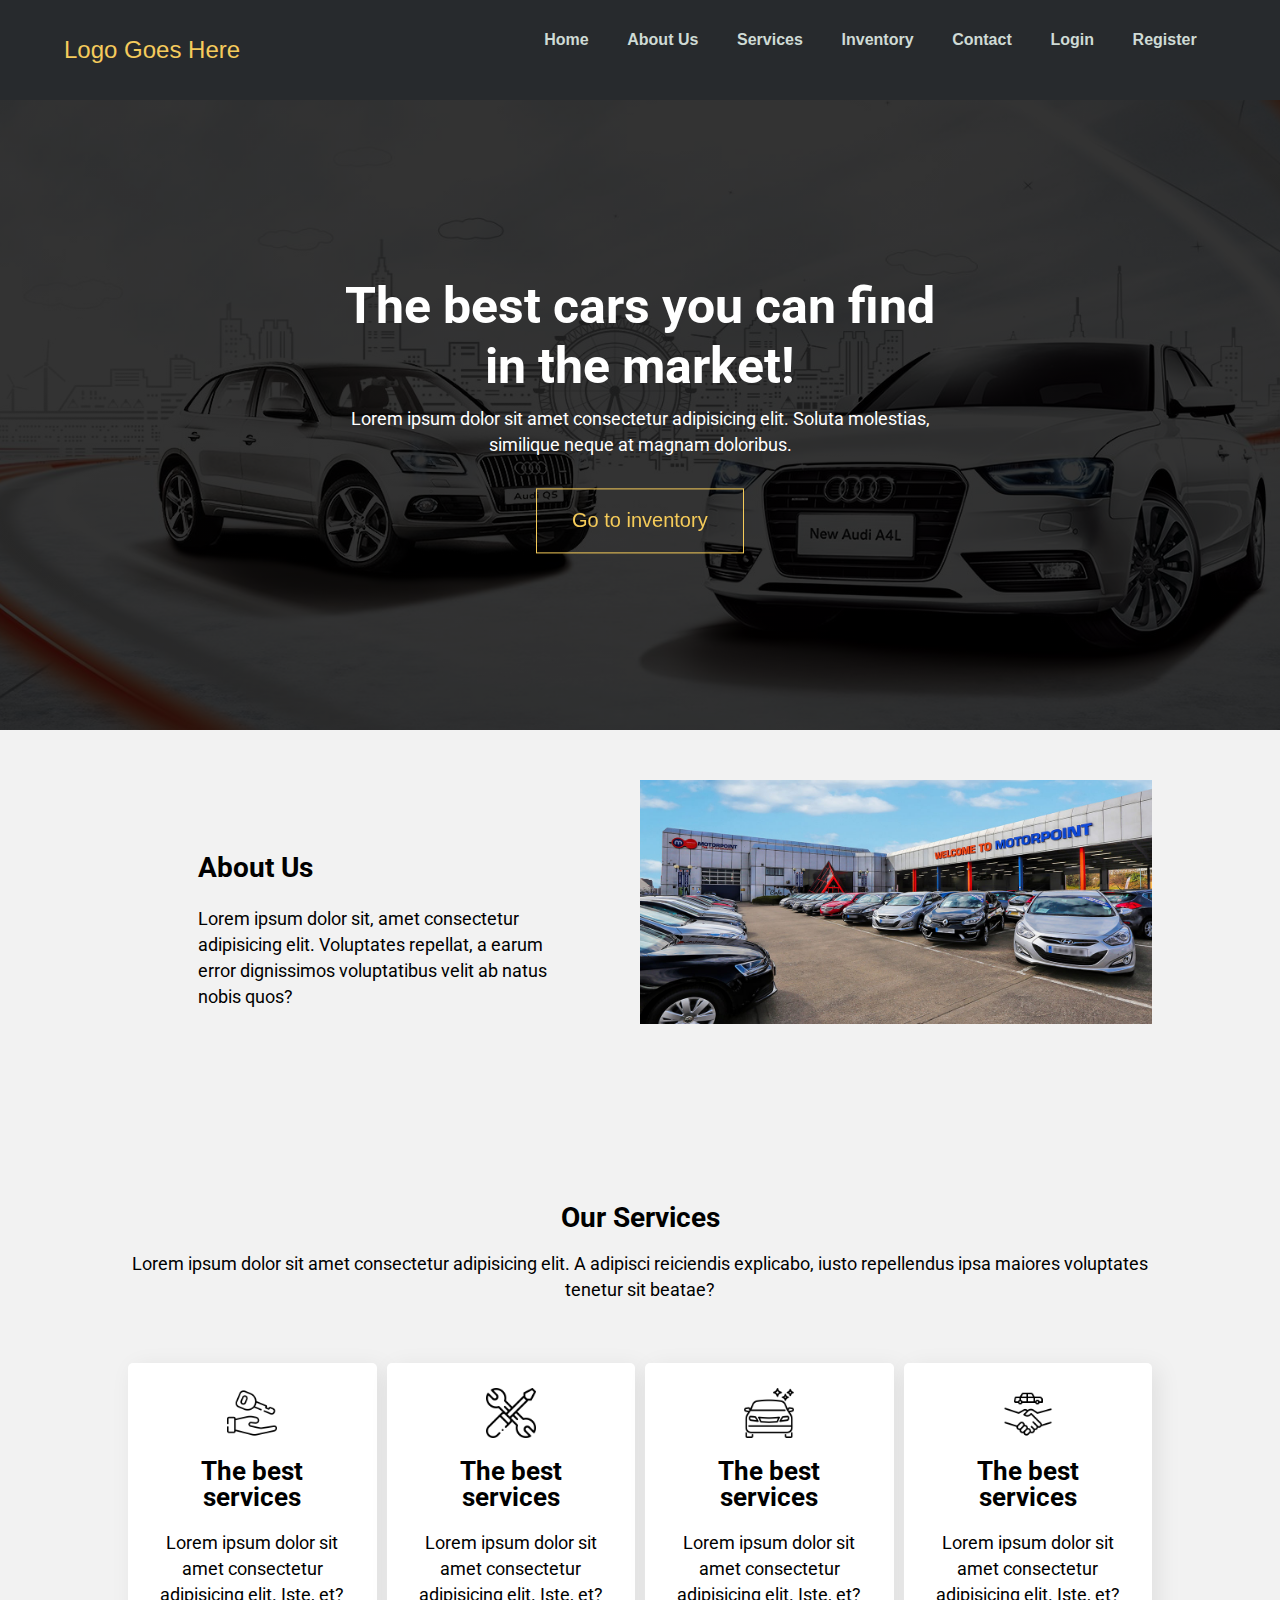
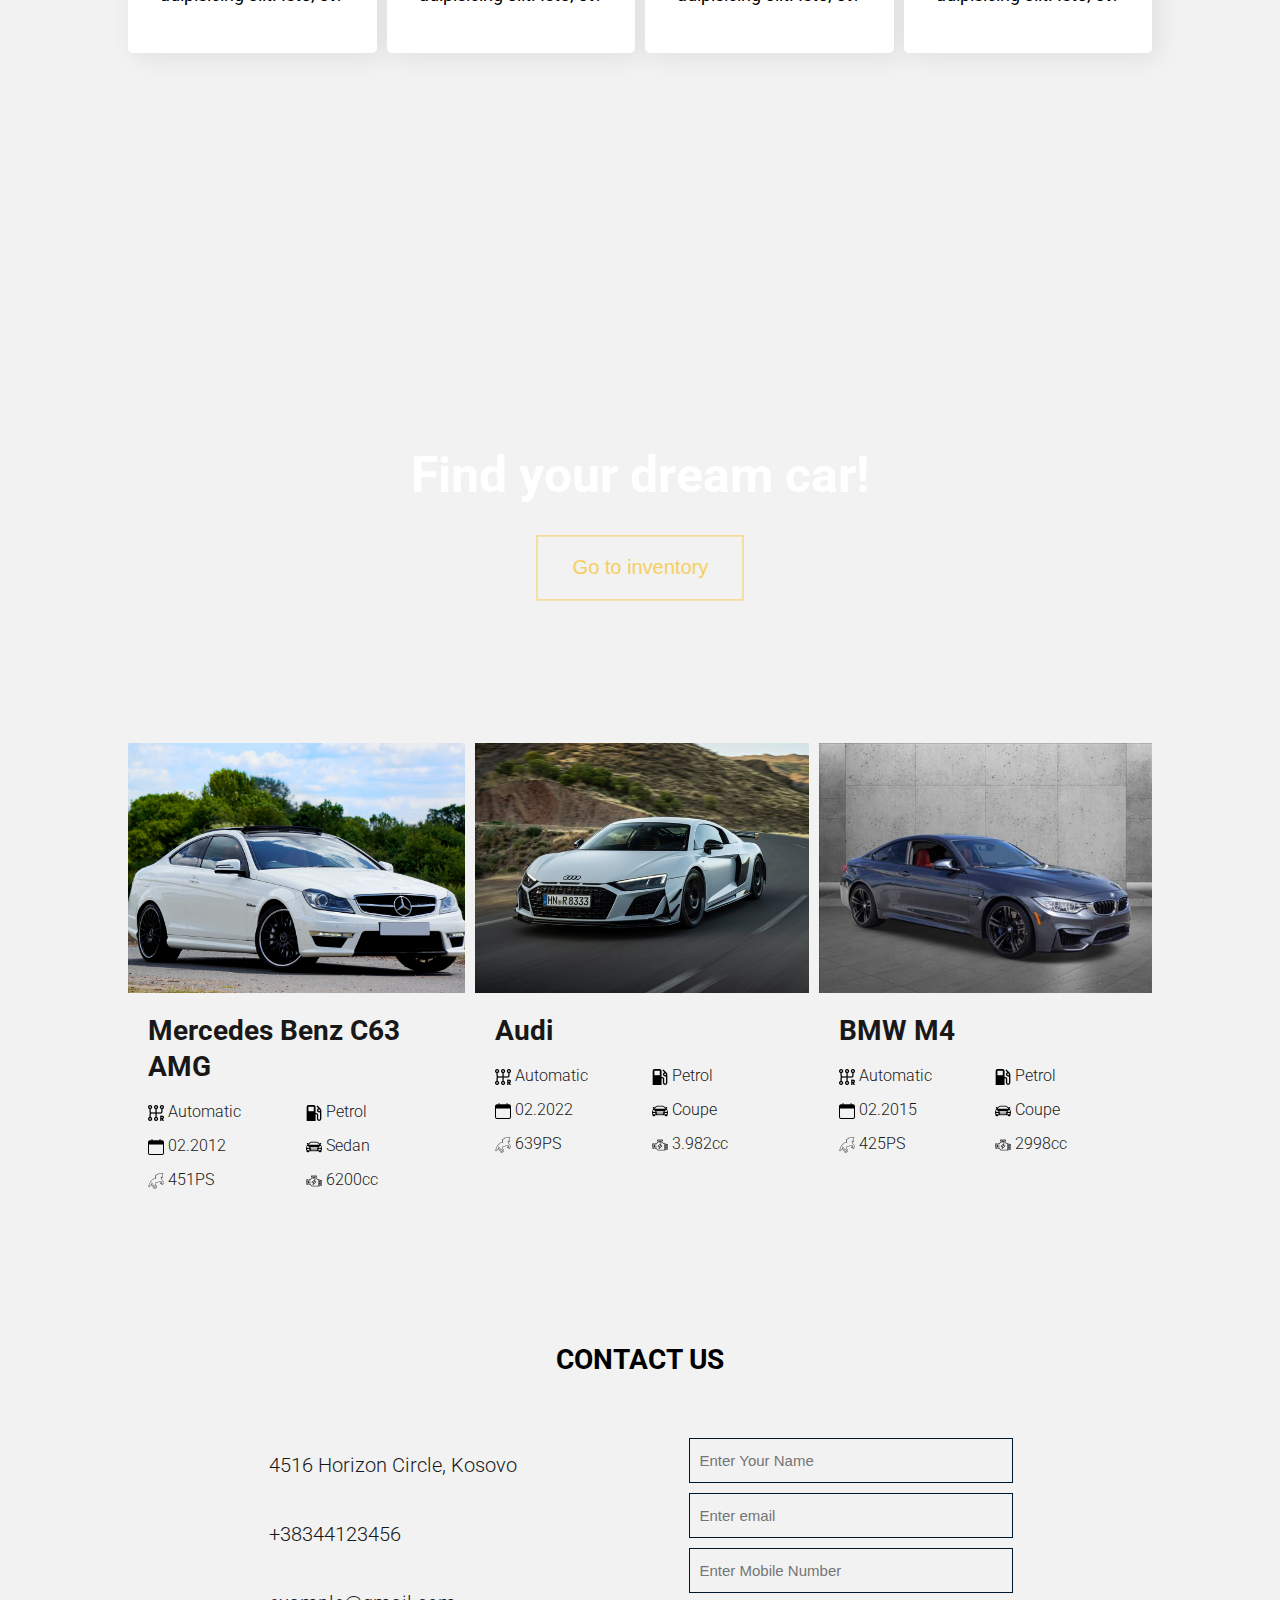
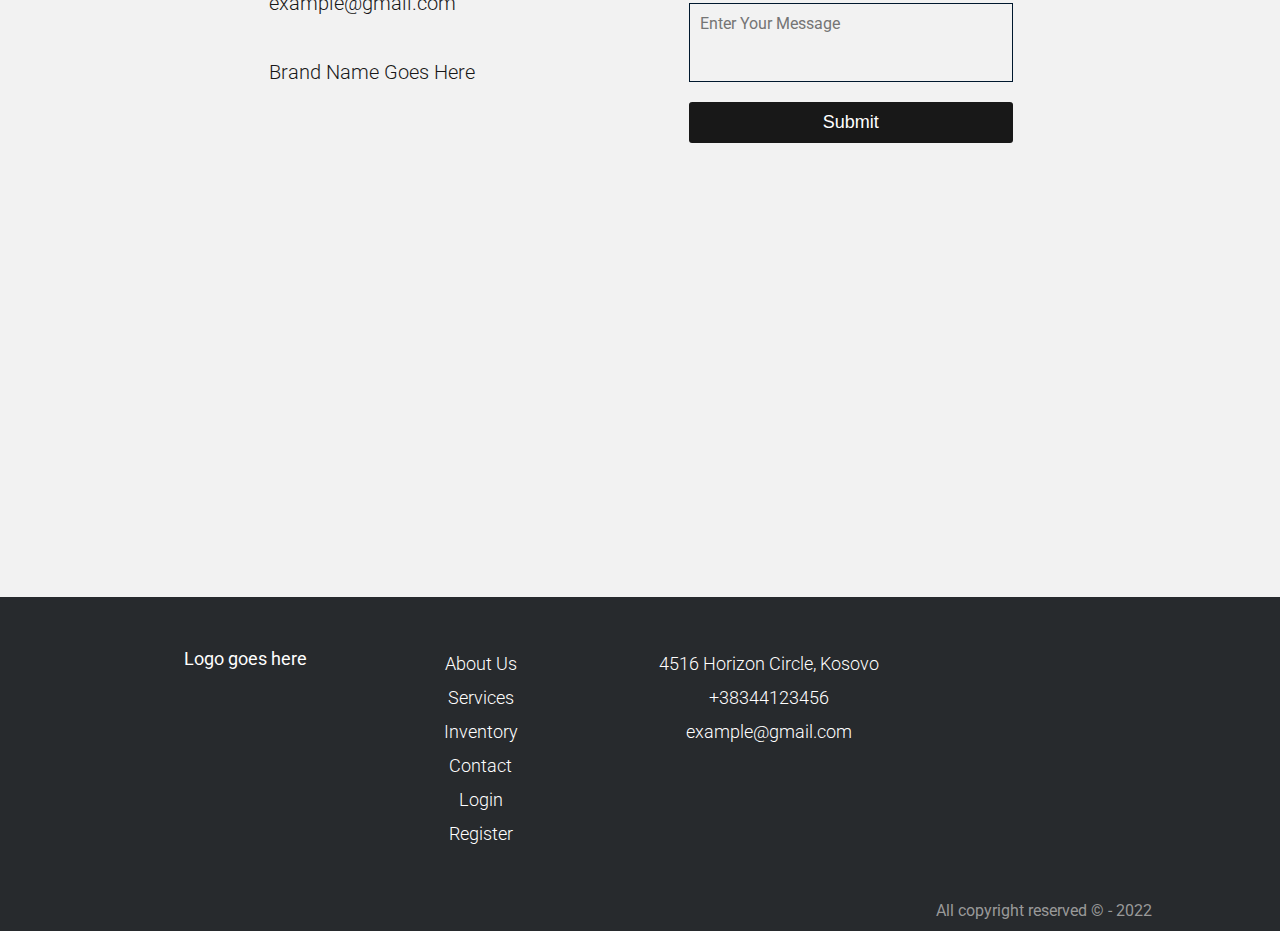
==== commit 984050f4: "images and some changes" ====
--- a/index.html
+++ b/index.html
@@ -22,6 +22,7 @@
             <li><a href="inventory.html">Inventory</a></li>
             <li><a href="contact.html">Contact</a></li>
             <li><a href="login.html">Login</a></li>
+            <li><a href="register.html">Register</a></li>
         </ul>
         
 
@@ -35,7 +36,7 @@
     <!-- BANNER --> 
     <div class="banner">
         <div class="hero-image">
-            <div class="hero-text">
+            <div class="hero-text only_homepage" >
               <h1 style="font-size:50px">The best cars you can find in the market!</h1>
               <p>Lorem ipsum dolor sit amet consectetur adipisicing elit. Soluta molestias, similique neque at magnam doloribus.</p>
              <div class="banner_button">
@@ -115,6 +116,7 @@
             </div>
         </div>
     </div>
+    
     <!-- INVENTORY -->      
     <div class="inventory">
         <div class="banner">
@@ -178,11 +180,11 @@
                 <a class="car_link" href="singlecar.html">
                     <div class="car_box">
                     <div class="car_img">
-                        <img src="./img/amggt.jpg" alt="Mercedes GT">
+                        <img src="./img/audir8.jpg" alt="Audi">
                     </div>
                     <div class="car_box_more_info">
                         <div class="car_title">
-                            <h2>Mercedes Benz AMG GT</h2>
+                            <h2>Audi</h2>
                         </div>
                         <div class="car_icons">
                             <ul class="spec_list">
@@ -192,7 +194,7 @@
                                 </li>
                                 <li class="spec_list">
                                     <img src="./img/icons/calendar.png" alt="manual-transmission">
-                                    <span>02.2021</span>
+                                    <span>02.2022</span>
                                 </li>
                                 <li class="spec_list">
                                     <img src="./img/icons/horse-jumping-outline-variant.png" alt="manual-transmission">
--- a/style/style.css
+++ b/style/style.css
@@ -142,7 +142,7 @@
   border: 1px solid #00182E;
   background: 0 none;
   outline: none;
-  color:#A5A5A5;
+  color:#181818;
   -webkit-transition: all 0.3s ease-in-out;
   -moz-transition: all 0.3s ease-in-out;
   -o-transition: all 0.3s ease-in-out;
@@ -170,7 +170,7 @@
   transition: all 0.3s ease-in-out;
   font-family: 'Roboto', sans-serif;
 }
-form input[type="submit"] {
+/* form input[type="submit"] {
   width: auto;
   height: 63px;
   margin: 0 0 20px 0;
@@ -179,7 +179,7 @@
   background: 0 none;
   float: right;
   line-height: normal;
-}
+} */
 
 /*      Menu      */
 nav .logo a{
@@ -286,7 +286,7 @@
   margin-top: 100px;
 }
 .hero_section{
-  background-image: linear-gradient(rgba(0, 0, 0, 0.8), rgba(0, 0, 0, 0.8)), url("/img/banner_1.jpg");
+  background-image:  url("/img/banner_1.jpg");
   height: 50vh;
   background-position: center;
   background-repeat: no-repeat;
@@ -417,6 +417,12 @@
 
 
 /* LOGIN PAGE */
+.input_wrapper h4{
+  margin-bottom: 10px;
+}
+.input_wrapper{
+  margin-bottom: 20px;
+}
 .login_page_banner img{
   width: 100%;
   position: relative;
@@ -435,7 +441,6 @@
 }
 .login_page{
   background-color: #f2f2f2;
-  height: 110vh;
   width: 100%;
 }
 
@@ -495,12 +500,27 @@
   font-weight: bold;
   letter-spacing: 1px;
   cursor: pointer;
+  margin-top: 20px;
 }
 
 input.custom-control-input{
   width: auto !important;
   height: auto !important;
   margin-bottom: 30px;
+}
+
+/* Validation On Login Form */
+#email_error, #pass_error, #name_error, #confirmPass_error, #pass_error_login, #email_error_login{
+	margin-top: 5px;
+	width: 100%;
+	font-size: 18px;
+	color: #C62828;
+	background: rgba(255,0,0,0.1);
+	text-align: center;
+	padding: 5px 8px;
+	border-radius: 3px;
+	border: 1px solid #EF9A9A;
+	display: none;
 }
 
 /* Services */
@@ -531,13 +551,21 @@
   margin-bottom: 10px;
 }
 
-ul.spec_list{
+ul.spec_list, ul.car_spec{
   -moz-column-count: 2;
   -moz-column-gap: 20px;
   -webkit-column-count: 2;
   -webkit-column-gap: 20px;
   column-count: 2 ;
   column-gap: 20px;
+}
+ul.car_spec li{
+  list-style: none;
+  margin-left: 10px;
+}
+i.fa.fa-check::before{
+  color: #f5cb5c;
+  margin-right: 10px;
 }
 
 .invetory_boxes{
@@ -675,6 +703,12 @@
   margin-top: 5%;
 }
 .hide { display:none;}
+input.submit_buttonn{
+  padding: 10px 15px;
+  background-color: #181818 !important;
+  color: white;
+
+}
 
 /* ABOUT US PAGE */
 h2.line_under::before{
@@ -751,23 +785,6 @@
 }
 
 
-/* .ourteam::before{
-  content: "";
-    position: absolute;
-    top: 0;
-    left: 0;
-    bottom: 0;
-    right: 0;
-    background: linear-gradient(90deg, rgba(196,77,231,1) 22%, rgba(69,208,240,1) 100%);
-    -webkit-clip-path: polygon(63% 0, 100% 0, 100% 100%, 0% 100%);
-clip-path: polygon(63% 0, 100% 0, 100% 100%, 0% 100%);
-    z-index: -1;
-    opacity: 1;
-}
-
-.ourteam{
-  position: relative;
-} */
 
 /* SERVICE BOXES */
 .service_box{
@@ -856,29 +873,13 @@
   border-bottom:2px solid #f5cb5c;
 }
 
-/* span.single_car_left::before{
-  position:absolute;
-  content: "";
-  bottom: 0 ;
-  left: 0;
-  width:100%;
-  height: 3px;
-  color: red;
-  background-color: red;
-
-  
-}
-
-span.single_car_left{
-  position: relative;
-} */
+
 
 
 /* SLIDER SINGLE CAR */
 .mySlides {display: none}
 img {vertical-align: middle;}
 
-/* Slideshow container */
 .slideshow-container {
   max-width: 1000px;
   position: relative;
@@ -889,7 +890,7 @@
     object-fit: contain;
 }
 
-/* Next & previous buttons */
+
 .prev, .next {
   cursor: pointer;
   position: absolute;
@@ -905,14 +906,14 @@
   user-select: none;
 }
 
-/* Position the "next button" to the right */
+
 .next {
   right: 0;
   border-radius: 3px 0 0 3px;
 }
 
 
-/* Number text (1/3 etc) */
+
 .numbertext {
   color: black;
   font-size: 12px;
@@ -921,7 +922,7 @@
   top: 0;
 }
 
-/* The dots/bullets/indicators */
+
 .dot {
   cursor: pointer;
   height: 15px;
@@ -936,14 +937,3 @@
 .active, .dot:hover {
   background-color: #717171;
 }
-
-/* Fading animation */
-/* .fade {
-  animation-name: fade;
-  animation-duration: 1.5s;
-}
-
-@keyframes fade {
-  from {opacity: .4} 
-  to {opacity: 1}
-} */--- a/style/media.css
+++ b/style/media.css
@@ -26,7 +26,7 @@
       padding-bottom: 10px;
     }
     nav :checked ~ .links {
-      bottom: 30%;
+      bottom: 0%;
     }
     nav .icon-burger {
       display: block;
@@ -44,4 +44,82 @@
       font-size: 10px;
     }
     
+  }
+
+  @media screen and (max-width: 768px) {
+    h1 {
+      font-size: 28px !important;
+      line-height: 36px !important;
+
+    }  
+    p{
+      font-size: 16px;
+
+    }
+    .about_text{
+      padding: 0;
+    }
+    .hero-text.only_homepage{
+      top: unset;
+      left: unset;
+      transform: unset;
+      margin-top: 30px;
+    }
+    .about_warapper{
+      flex-direction: column;
+    }
+    .about_text, .about_img{
+      width: 100%;
+    }
+    .boxes{
+      grid-template-columns: auto auto;
+      gap: 15px ;
+    }
+    .invetory_boxes , .contact_us{
+      grid-template-columns: auto;
+    }
+    .contact_info{
+      margin: unset !important;
+    }
+    .footer_grid{
+      grid-template-columns: auto ;
+      gap: 20px 0;
+    }
+    .wrapper_single_car{
+      flex-direction: column;
+    }
+    .singel_car_images{
+      width: 100%;
+    }
+    .single_car_info{
+      width: 100%;
+      margin: 50px 0;
+    }
+    .ourteam_img{
+      grid-template-columns: auto ;
+    }
+    .about_page_title{
+      width: 100%;
+    }
+    .service_page .boxes{
+      grid-template-columns: auto;
+      gap: 70px;
+    }
+    .invetory_boxes_page{
+      grid-template-columns: auto;
+    }
+    .form_contact_section{
+      width: 100%;
+    }
+    .login_box{
+      width: 100%;
+      margin: 50px auto;
+    }
+
+  }
+
+  @media screen and (max-width: 425px){
+    .wrapper , .wrapper_single_car{
+      width: 90%;
+    }
   }